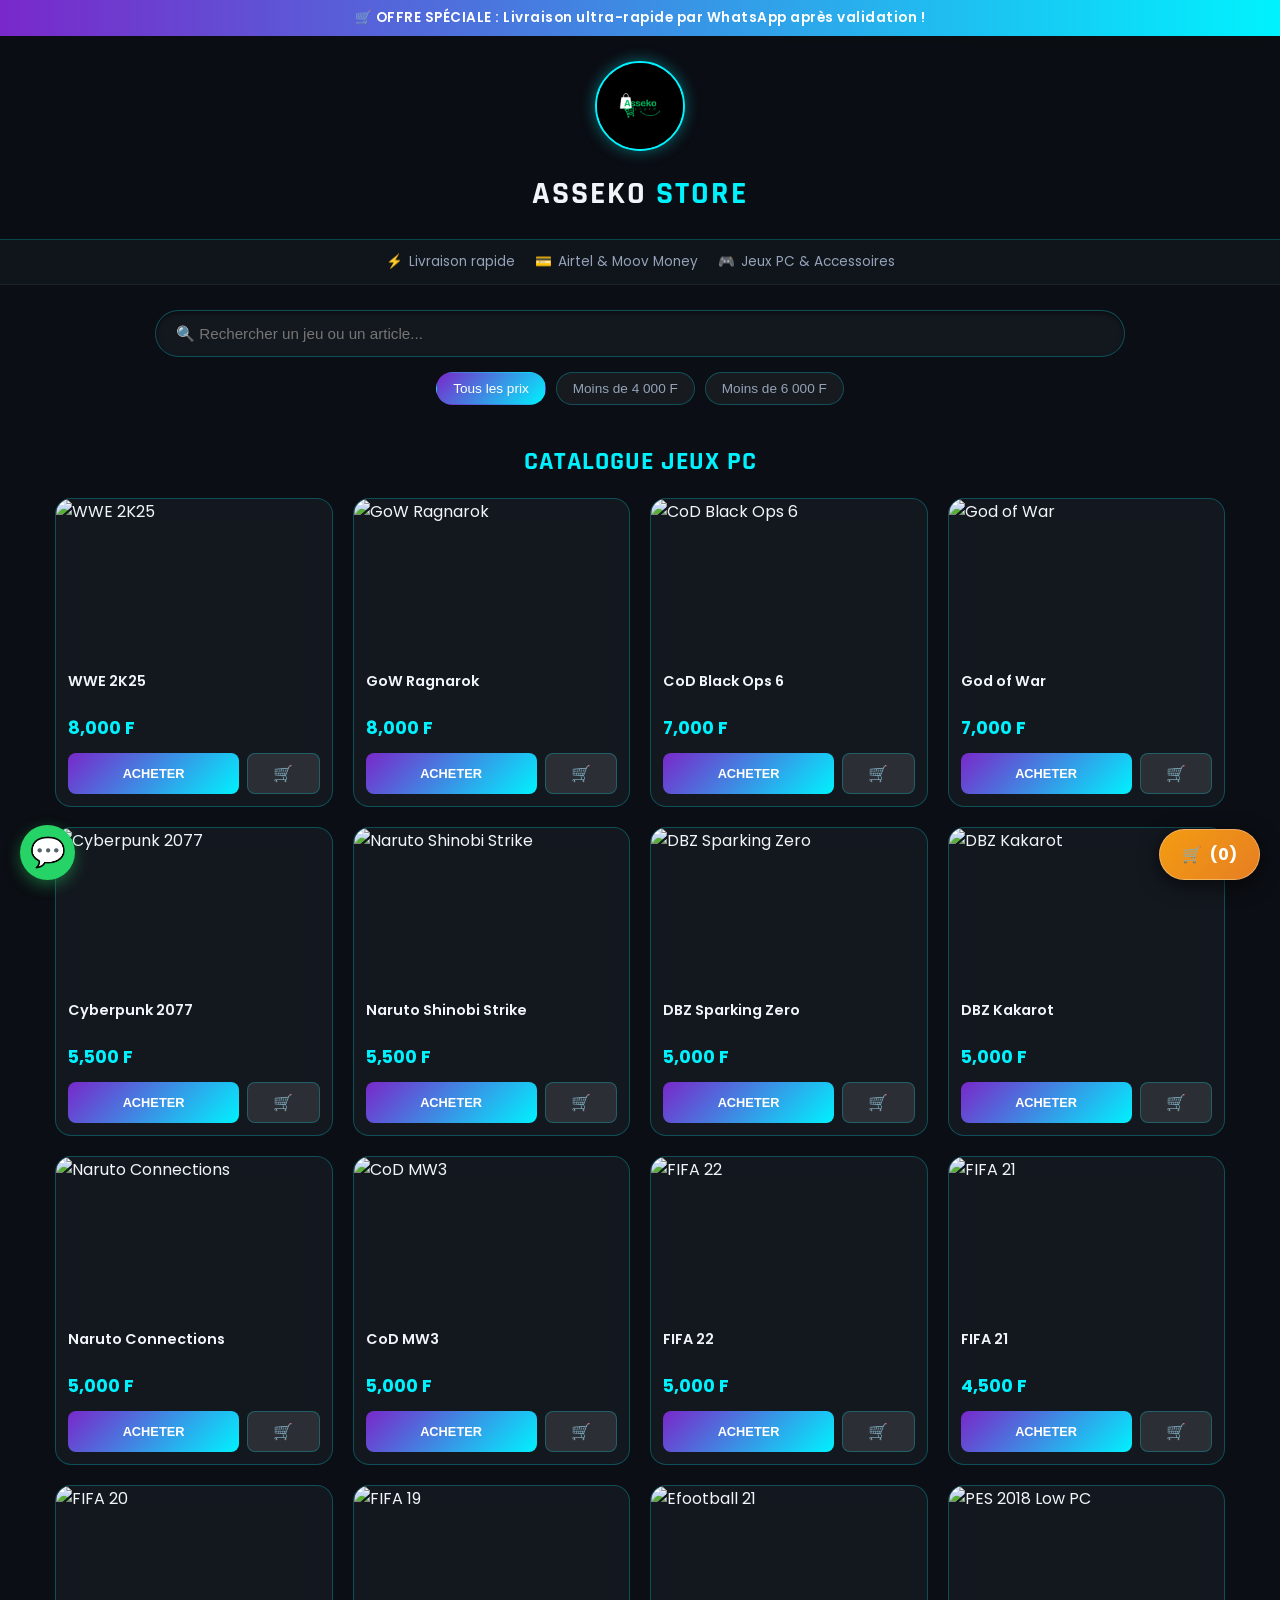
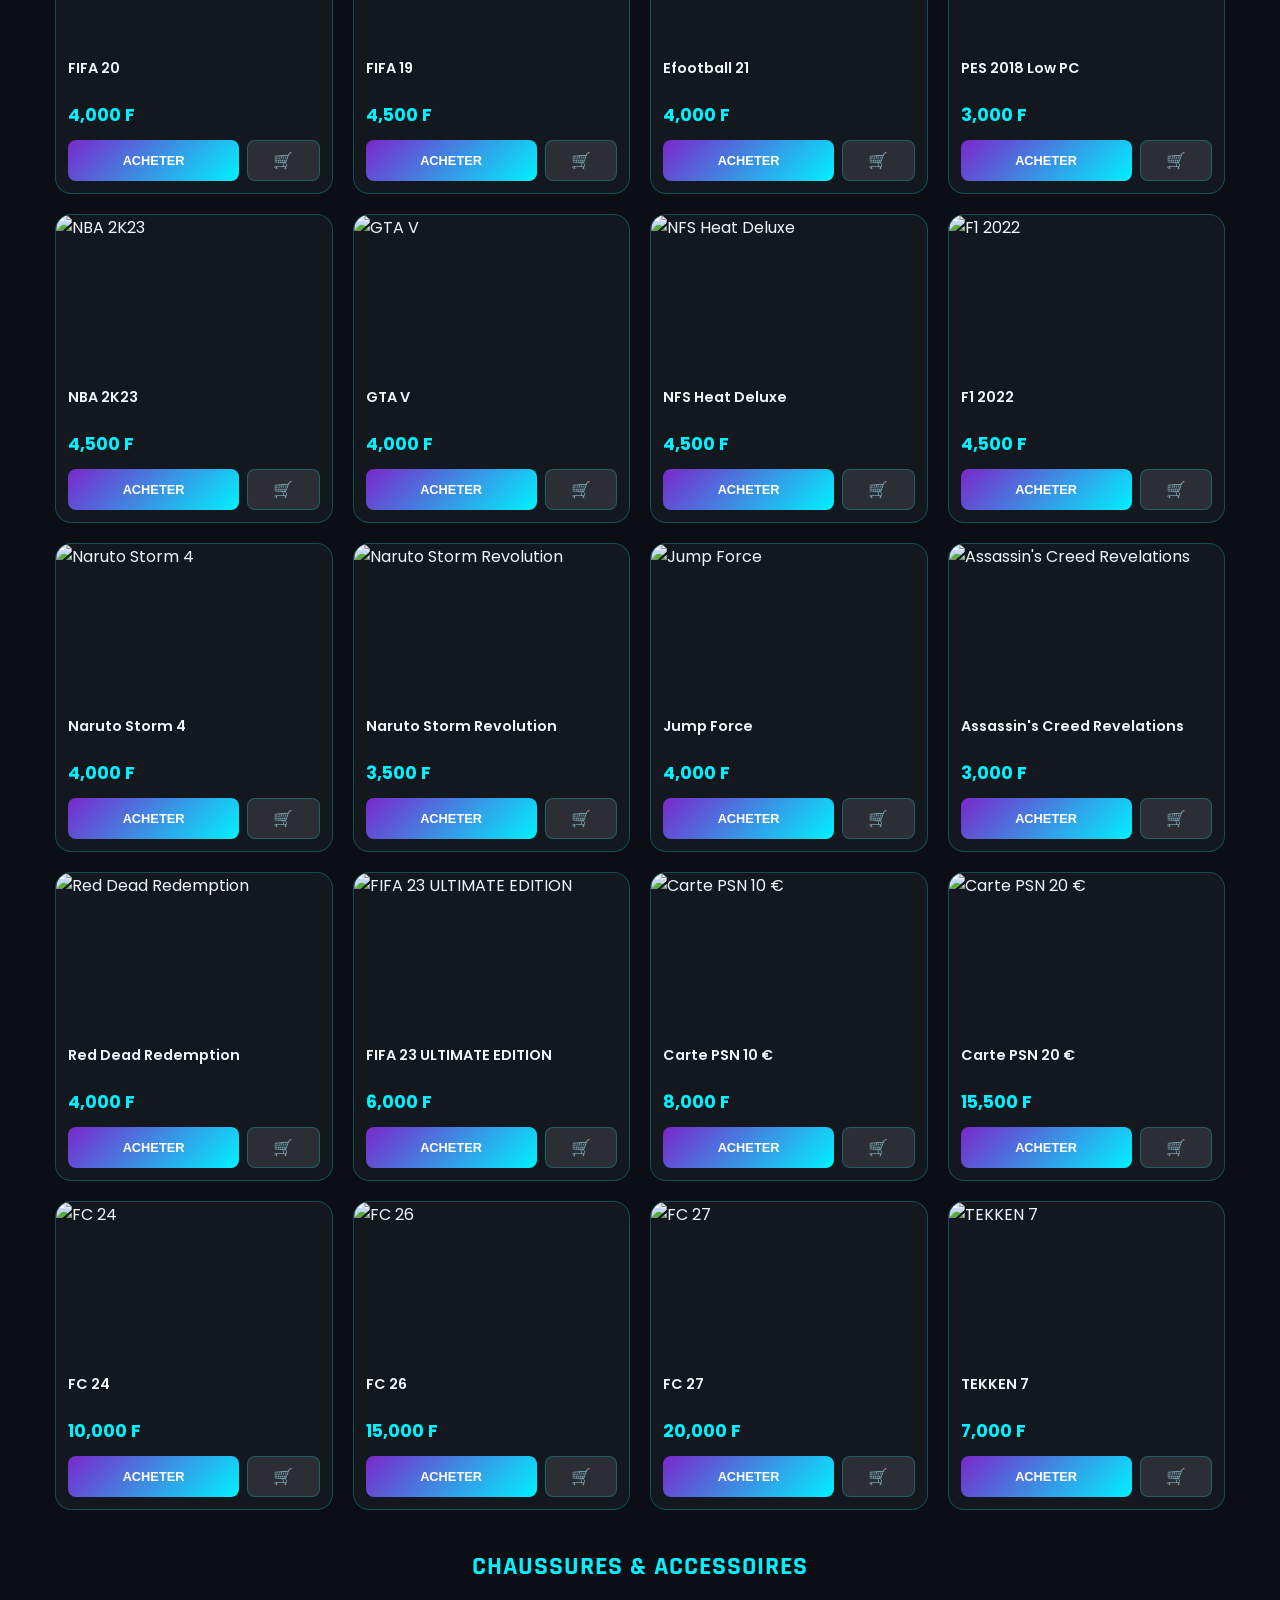
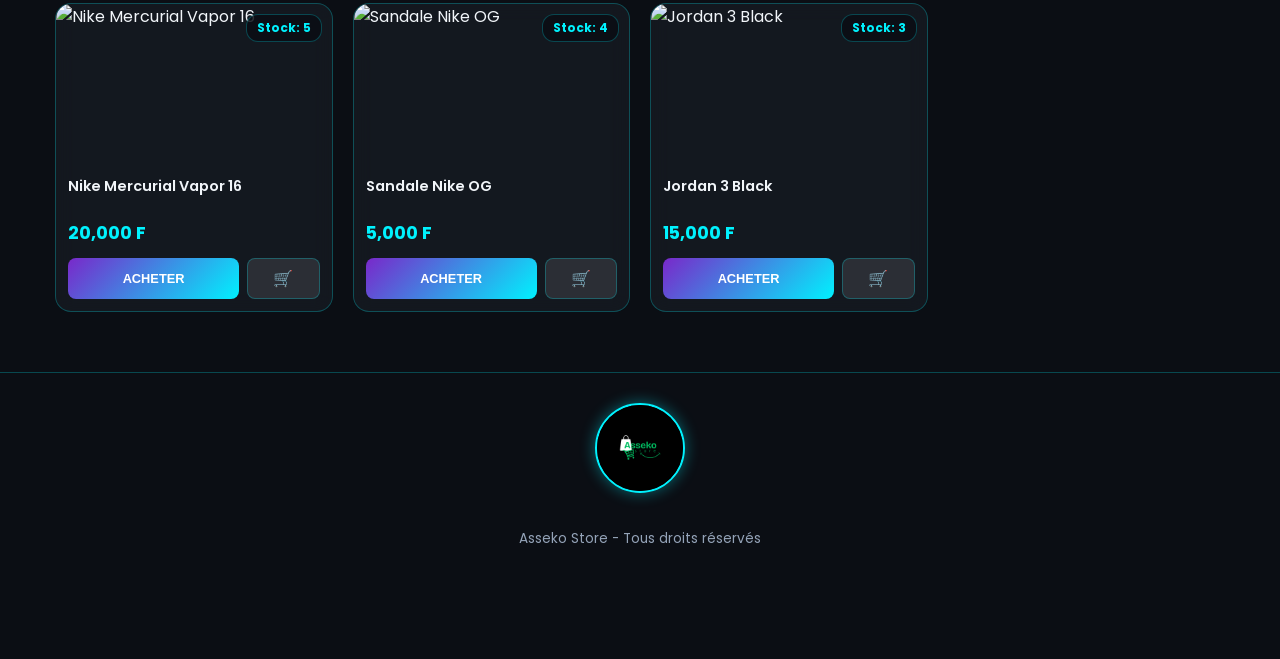
==== index.html @ a3141df9 "Update index.html" ====
<!DOCTYPE html>
<html lang="fr">
<head>
<meta name="google-site-verification" content="Lu3dbbhesPl-anoqmc88WQirDkq7ScNnzHJArlUKgqU" />
<meta charset="UTF-8">
<meta name="viewport" content="width=device-width, initial-scale=1.0">
<title>Asseko Store - Jeux PC & Accessoires</title>
<link href="https://fonts.googleapis.com/css2?family=Rajdhani:wght@500;600;700&family=Poppins:wght@300;400;600&display=swap" rel="stylesheet">
<style>
:root {
  --bg-dark: #0b0e14;
  --card-bg: rgba(22, 27, 34, 0.85);
  --accent-cyan: #00f2fe;
  --accent-purple: #7928ca;
  --primary: #00f2fe;
  --primary-hover: #00c6ff;
  --text-main: #f1f5f9;
  --text-muted: #94a3b8;
  --border-glow: rgba(0, 242, 254, 0.25);
  --green-whatsapp: #25d366;
}

* { box-sizing: border-box; margin: 0; padding: 0; }

body {
  background: var(--bg-dark);
  color: var(--text-main);
  font-family: 'Poppins', sans-serif;
  min-height: 100vh;
  padding-bottom: 80px;
}

.top-bar {
  background: linear-gradient(90deg, var(--accent-purple), var(--accent-cyan));
  color: white;
  text-align: center;
  padding: 8px 10px;
  font-size: 0.85rem;
  font-weight: 600;
  letter-spacing: 0.5px;
}

header {
  padding: 25px 20px 20px;
  background: rgba(11, 14, 20, 0.95);
  backdrop-filter: blur(10px);
  border-bottom: 1px solid var(--border-glow);
  text-align: center;
}

.logo-style {
  width: 90px;
  height: 90px;
  border-radius: 50%;
  border: 2px solid var(--accent-cyan);
  object-fit: cover;
  box-shadow: 0 0 15px rgba(0, 242, 254, 0.4);
  margin-bottom: 10px;
}

h1 {
  font-family: 'Rajdhani', sans-serif;
  margin: 5px 0;
  font-size: 2rem;
  letter-spacing: 2px;
  text-transform: uppercase;
}

.features-bar {
  display: flex;
  justify-content: center;
  gap: 20px;
  flex-wrap: wrap;
  padding: 12px 10px;
  background: rgba(22, 27, 34, 0.5);
  border-bottom: 1px solid rgba(255, 255, 255, 0.05);
  font-size: 0.85rem;
}
.feature-item { display: flex; align-items: center; gap: 6px; color: var(--text-muted); }

.cart-status {
  position: fixed;
  bottom: 20px;
  right: 20px;
  background: linear-gradient(135deg, #f39c12, #e67e22);
  padding: 12px 22px;
  border-radius: 50px;
  font-weight: bold;
  text-decoration: none;
  color: white;
  z-index: 999;
  box-shadow: 0 5px 20px rgba(0,0,0,0.6);
  border: 1px solid rgba(255, 255, 255, 0.3);
  display: flex;
  align-items: center;
  gap: 8px;
}

.whatsapp-btn {
  position: fixed;
  bottom: 20px;
  left: 20px;
  background: var(--green-whatsapp);
  color: white;
  width: 55px;
  height: 55px;
  border-radius: 50%;
  display: flex;
  align-items: center;
  justify-content: center;
  font-size: 1.8rem;
  text-decoration: none;
  z-index: 999;
  box-shadow: 0 5px 15px rgba(37, 211, 102, 0.4);
}

.controls-container {
  max-width: 1000px;
  margin: 25px auto 10px;
  padding: 0 15px;
  display: flex;
  flex-direction: column;
  gap: 15px;
}
.search-input {
  width: 100%;
  padding: 14px 20px;
  border-radius: 25px;
  border: 1px solid var(--border-glow);
  background: var(--card-bg);
  color: white;
  font-size: 0.95rem;
  box-sizing: border-box;
  outline: none;
  box-shadow: inset 0 2px 4px rgba(0,0,0,0.5);
}
.search-input:focus { border-color: var(--accent-cyan); box-shadow: 0 0 10px rgba(0, 242, 254, 0.3); }

.filter-tags { display: flex; gap: 10px; flex-wrap: wrap; justify-content: center; }
.filter-btn {
  background: rgba(255, 255, 255, 0.05);
  border: 1px solid var(--border-glow);
  color: var(--text-muted);
  padding: 8px 16px;
  border-radius: 20px;
  cursor: pointer;
  font-size: 0.85rem;
  transition: 0.2s;
}
.filter-btn.active, .filter-btn:hover {
  background: linear-gradient(135deg, var(--accent-purple), var(--accent-cyan));
  color: white;
  border-color: transparent;
}

.section-title {
  font-family: 'Rajdhani', sans-serif;
  text-align: center;
  margin: 40px 0 20px;
  color: var(--accent-cyan);
  text-transform: uppercase;
  font-size: 1.6rem;
  letter-spacing: 1px;
}

.grid-jeux {
  display: grid;
  grid-template-columns: repeat(2, 1fr);
  gap: 15px;
  padding: 0 15px;
  max-width: 1200px;
  margin: auto;
}
@media (min-width: 768px) {
  .grid-jeux { grid-template-columns: repeat(auto-fill, minmax(220px, 1fr)); gap: 20px; }
}

.jeu-card {
  background: var(--card-bg);
  backdrop-filter: blur(10px);
  border-radius: 16px;
  overflow: hidden;
  border: 1px solid var(--border-glow);
  transition: all 0.3s ease;
  display: flex;
  flex-direction: column;
  position: relative;
}
.jeu-card:hover {
  transform: translateY(-5px);
  border-color: var(--accent-cyan);
  box-shadow: 0 0 20px rgba(0, 242, 254, 0.25);
}
.jeu-card img { width: 100%; height: 160px; object-fit: cover; cursor: pointer; }

.stock-badge {
  position: absolute;
  top: 10px;
  right: 10px;
  background: rgba(11, 14, 20, 0.85);
  color: var(--accent-cyan);
  padding: 4px 10px;
  border-radius: 12px;
  font-size: 0.75rem;
  font-weight: bold;
  border: 1px solid var(--border-glow);
}
.stock-badge.out { color: #e74c3c; border-color: rgba(231, 76, 60, 0.4); }

.info { padding: 12px; flex-grow: 1; display: flex; flex-direction: column; justify-content: space-between; }
.jeu-nom { font-size: 0.9rem; font-weight: 600; margin-bottom: 6px; color: var(--text-main); min-height: 38px; cursor: pointer; }
.prix { color: var(--accent-cyan); font-weight: 700; font-size: 1.1rem; margin-bottom: 12px; }

.btn-group { display: flex; gap: 8px; }
.btn-buy {
  background: linear-gradient(135deg, var(--accent-purple), var(--accent-cyan));
  color: white;
  text-decoration: none;
  padding: 10px;
  border-radius: 8px;
  flex: 3;
  font-weight: 600;
  font-size: 0.8rem;
  text-transform: uppercase;
  text-align: center;
  border: none;
  cursor: pointer;
  transition: 0.2s;
}
.btn-buy:hover { opacity: 0.9; }
.btn-buy.disabled { background: #444; cursor: not-allowed; pointer-events: none; }
.btn-cart {
  background: rgba(255, 255, 255, 0.1);
  color: white;
  border: 1px solid var(--border-glow);
  padding: 10px;
  border-radius: 8px;
  cursor: pointer;
  flex: 1;
  font-size: 1rem;
}
.btn-cart:hover { background: rgba(255, 255, 255, 0.2); }

/* Modale */
.modal { display: none; position: fixed; top: 0; left: 0; width: 100%; height: 100%; background: rgba(0,0,0,0.85); backdrop-filter: blur(5px); z-index: 2000; align-items: center; justify-content: center; padding: 15px; box-sizing: border-box; }
.modal-content { background: #161b22; border-radius: 20px; max-width: 500px; width: 100%; padding: 25px; border: 1px solid var(--accent-cyan); position: relative; max-height: 90vh; overflow-y: auto; box-shadow: 0 0 30px rgba(0, 242, 254, 0.2); }
.close-modal { position: absolute; top: 15px; right: 20px; font-size: 1.8rem; color: var(--text-muted); cursor: pointer; }
.modal-title { font-family: 'Rajdhani', sans-serif; color: var(--accent-cyan); margin-top: 0; font-size: 1.6rem; text-transform: uppercase; }
.modal-details { font-size: 0.9rem; line-height: 1.6; color: var(--text-main); margin: 15px 0; }

.modal-details select {
  width: 100%;
  padding: 12px;
  border-radius: 10px;
  background: #0b0e14;
  color: white;
  border: 1px solid var(--border-glow);
  margin-top: 8px;
  font-size: 0.95rem;
  outline: none;
}

.color-options { display: flex; gap: 12px; margin-top: 10px; flex-wrap: wrap; }
.color-bubble {
  width: 34px;
  height: 34px;
  border-radius: 50%;
  cursor: pointer;
  border: 2px solid transparent;
  transition: transform 0.2s, border-color 0.2s;
}
.color-bubble:hover { transform: scale(1.1); }
.color-bubble.selected {
  border-color: var(--accent-cyan);
  transform: scale(1.15);
  box-shadow: 0 0 12px var(--accent-cyan);
}

footer { margin-top: 60px; padding: 30px; border-top: 1px solid var(--border-glow); color: var(--text-muted); font-size: 0.85rem; text-align: center; }
</style>
</head>
<body>

<div class="top-bar">🛒 OFFRE SPÉCIALE : Livraison ultra-rapide par WhatsApp après validation !</div>

<header>
<img src="logo2.png" class="logo-style" alt="Logo">
<h1>ASSEKO <span style="color: var(--accent-cyan);">STORE</span></h1>
</header>

<div class="features-bar">
<div class="feature-item">⚡ <span>Livraison rapide</span></div>
<div class="feature-item">💳 <span>Airtel & Moov Money</span></div>
<div class="feature-item">🎮 <span>Jeux PC & Accessoires</span></div>
</div>

<a href="panier.html" class="cart-status" id="cart-counter">🛒 <span>(0)</span></a>
<a href="https://wa.me/24162143184" class="whatsapp-btn" target="_blank" title="Besoin d'aide ?">💬</a>

<div class="controls-container">
<input type="text" id="searchBar" class="search-input" placeholder="🔍 Rechercher un jeu ou un article..." onkeyup="filtrerCatalogue()">
<div class="filter-tags">
<button class="filter-btn active" onclick="filtrerPrix('all', this)">Tous les prix</button>
<button class="filter-btn" onclick="filtrerPrix(4000, this)">Moins de 4 000 F</button>
<button class="filter-btn" onclick="filtrerPrix(6000, this)">Moins de 6 000 F</button>
</div>
</div>

<h2 class="section-title">Catalogue Jeux PC</h2>
<div class="grid-jeux" id="catalogue"></div>

<h2 class="section-title">Chaussures & Accessoires</h2>
<div class="grid-jeux" id="catalogue-chaussures"></div>

<!-- Pop-up Fiche Produit -->
<div class="modal" id="productModal">
<div class="modal-content">
<span class="close-modal" onclick="fermerModal()">&times;</span>
<h3 class="modal-title" id="modalNom">Nom du produit</h3>
<img id="modalImg" src="" style="width:100%; height:220px; object-fit:cover; border-radius:12px; margin-bottom:15px; border: 1px solid var(--border-glow);">
<div class="modal-details" id="modalDetails"></div>
<div style="display:flex; gap:10px;">
<button id="modalBuyBtn" class="btn-buy" style="padding: 14px; width:100%;">Acheter maintenant</button>
</div>
</div>
</div>

<footer>
<img src="logo2.png" class="logo-style" alt="Logo Footer"><br><br>
Asseko Store - Tous droits réservés
</footer>

<script>
const listeJeux = [
{n: "WWE 2K25", p: 8000, img: "https://i.pinimg.com/1200x/c7/ac/6d/c7ac6d5ef0a6ec03e70bdcf4de6e66be.jpg", req: "8 Go RAM, GTX 1060 min.", tail: "60 Go"},
{n: "GoW Ragnarok", p: 8000, img: "https://i.pinimg.com/736x/8f/cc/bc/8fccbc000427939ea63559a8f1b4cc03.jpg", req: "16 Go RAM, RTX 2060 min.", tail: "110 Go"},
{n: "CoD Black Ops 6", p: 7000, img: "https://i.pinimg.com/736x/4b/17/2a/4b172acbb1a31cf30cfd712e4bb94928.jpg", req: "12 Go RAM, GTX 1060", tail: "100 Go"},
{n: "God of War", p: 7000, img: "https://i.pinimg.com/1200x/a1/84/9b/a1849baa4d6ccda5098080ad5097e359.jpg", req: "8 Go RAM, GTX 960", tail: "70 Go"},
{n: "Cyberpunk 2077", p: 5500, img: "https://i.pinimg.com/1200x/76/a4/9a/76a49a5f00a20d5ea0df8dafbbb514bc.jpg", req: "12 Go RAM, GTX 1060", tail: "70 Go"},
{n: "Naruto Shinobi Strike", p: 5500, img: "https://i.pinimg.com/736x/ad/05/b2/ad05b260717d91bc4892c5d89eca5c80.jpg", req: "6 Go RAM, GTX 660", tail: "40 Go"},
{n: "DBZ Sparking Zero", p: 5000, img: "https://i.pinimg.com/736x/e2/aa/6a/e2aa6ae9d6afe729a1d621000fb15405.jpg", req: "8 Go RAM, GTX 970", tail: "30 Go"},
{n: "DBZ Kakarot", p: 5000, img: "https://i.pinimg.com/736x/03/77/39/0377395b7989c414483e580896048cf1.jpg", req: "6 Go RAM, GTX 750 Ti", tail: "40 Go"},
{n: "Naruto Connections", p: 5000, img: "https://i.pinimg.com/1200x/b4/bf/d2/b4bfd24ee83c4df44bad28dc17631001.jpg", req: "8 Go RAM, GTX 960", tail: "30 Go"},
{n: "CoD MW3", p: 5000, img: "https://i.pinimg.com/736x/de/e7/a2/dee7a2209580884a5b63615206169c9b.jpg", req: "8 Go RAM, GTX 970", tail: "80 Go"},
{n: "FIFA 22", p: 5000, img: "https://i.pinimg.com/736x/df/7a/71/df7a71474e3b8fb87ce816bb79b23476.jpg", req: "8 Go RAM, GTX 1050", tail: "50 Go"},
{n: "FIFA 21", p: 4500, img: "https://i.pinimg.com/736x/24/73/05/247305ab8d34bc58cece9964c5d48b42.jpg", req: "8 Go RAM, GTX 660", tail: "50 Go"},
{n: "FIFA 20", p: 4000, img: "https://i.pinimg.com/736x/cc/d4/3c/ccd43c3af807fd2650e6782764f13e78.jpg", req: "8 Go RAM", tail: "45 Go"},
{n: "FIFA 19", p: 4500, img: "https://i.pinimg.com/1200x/66/e7/aa/66e7aafacf455a01e759248639437268.jpg", req: "8 Go RAM, icore5", tail: "35 Go"},
{n: "Efootball 21", p: 4000, img: "https://i.pinimg.com/736x/01/39/9e/01399ef1fba685b0fee527e7478eb3d1.jpg", req: "8 Go RAM, GTX 670", tail: "40 Go"},
{n: "PES 2018 Low PC", p: 3000, img: "https://i.pinimg.com/736x/86/f9/f5/86f9f5b37e94acfd341eab4ae9f507ab.jpg", req: "4 Go RAM, Intel HD Graphics", tail: "25 Go"},
{n: "NBA 2K23", p: 4500, img: "https://i.pinimg.com/736x/20/e7/20/20e7206b03a82fcb026375627008d4bb.jpg", req: "8 Go RAM, GTX 770", tail: "110 Go"},
{n: "GTA V", p: 4000, img: "https://i.pinimg.com/736x/fe/30/39/fe3039c9dde62dfd179915be1ea5905d.jpg", req: "8 Go RAM, GTX 660", tail: "90 Go"},
{n: "NFS Heat Deluxe", p: 4500, img: "https://i.pinimg.com/736x/2e/c9/fa/2ec9fad416ac4fe639f50184aba77aee.jpg", req: "8 Go RAM, GTX 1060", tail: "50 Go"},
{n: "F1 2022", p: 4500, img: "https://i.pinimg.com/1200x/20/ad/a9/20ada9cd59ea21f2f8658df69ef9c218.jpg", req: "8 Go RAM, GTX 1050 Ti", tail: "80 Go"},
{n: "Naruto Storm 4", p: 4000, img: "https://i.pinimg.com/1200x/68/a4/a5/68a4a556802033962ab4e8327b848561.jpg", req: "4 Go RAM, GTX 750", tail: "40 Go"},
{n: "Naruto Storm Revolution", p: 3500, img: "https://i.pinimg.com/736x/c9/26/38/c926388ae9d01a6e3bc70d439a1eb0f6.jpg", req: "4 Go RAM", tail: "8 Go"},
{n: "Jump Force", p: 4000, img: "https://i.pinimg.com/736x/25/30/66/25306638ebe76311cfbf6bde6caae84f.jpg", req: "8 Go RAM, GTX 1060", tail: "20 Go"},
{n: "Assassin's Creed Revelations", p: 3000, img: "https://i.pinimg.com/736x/e0/80/7a/e0807a9df4e4d5a9542c3a133e6b5821.jpg", req: "2 Go RAM", tail: "12 Go"},
{n: "Red Dead Redemption", p: 4000, img: "https://i.pinimg.com/1200x/7f/6d/48/7f6d48a99cc9352ec7f41f0a970777ee.jpg", req: "8 Go RAM, GTX 1060 min.", tail: "22 Go"},
{n: "FIFA 23 ULTIMATE EDITION", p: 6000, img: "https://i.pinimg.com/736x/4b/b5/8d/4bb58d6e6cd6f66e037924483d815bd1.jpg", req: "8 Go RAM, GTX 1060 min.", tail: "100 Go"},  
{n: "Carte PSN 10 €", p: 8000, img: "https://i.pinimg.com/1200x/ac/20/cc/ac20cc35fef9f39dcf5d6a195add5f3e.jpg",  req: "Playstation 4 et Playstation 5"},
{n: "Carte PSN 20 €", p: 15500, img: "https://i.pinimg.com/736x/eb/11/8c/eb118cee2e9bf799520008ed11d6dbd3.jpg",  req: "Playstation 4 et Playstation 5"}, 
{n: "FC 24 ", p: 10000, img: "https://i.pinimg.com/736x/64/02/71/640271a720839b2b097ae9a809b793d1.jpg",  req: "Intel Core i5-6600K @ 3,50 GHz(RAM) : 8 Go"},
{n: "FC 26 ", p: 15000, img: "https://i.pinimg.com/1200x/32/06/dd/3206dd46cb3cb8b2b8377119d199ed08.jpg",  req: "Intel Core i5-6600K @ 3,50 GHz(RAM) : 8 Go"},
{n: "FC 27 ", p: 20000, img: "https://i.pinimg.com/736x/49/63/89/4963894e96e3b6d2fadfef9bec281060.jpg",  req: "Intel Core i5-6600K @ 3,50 GHz(RAM) : 8 Go"},
{n: "TEKKEN 7", p: 7000, img: "https://i.pinimg.com/736x/ae/9b/3a/ae9b3ad20fc06f1dfd447e658102a71d.jpg", req: "8 Go RAM, icore5 8th min.", tail: "110 Go"}
];

const listeAccessoires = [
{
n: "Nike Mercurial Vapor 16",
p: 20000,
img: "https://i.pinimg.com/1200x/d6/bd/63/d6bd637c9795be8d2b0ad64fa1784295.jpg",
stock: 5,
pointures: [39, 40, 41, 42, 43, 44, 45],
couleurs: [
{nom: "Noir", code: "#000000"},
{nom: "Rose", code: "#e91e63"},
{nom: "Blanc", code: "#ffffff"}
]
},
{
n: "Sandale Nike OG",
p: 5000,
img: "https://i.pinimg.com/736x/a0/be/93/a0be9364bf653f5a2faf6be831150c7d.jpg",
stock: 4,
pointures: [40, 41, 42, 43, 44],
couleurs: [
{nom: "Blanc", code: "#ffffff"},
{nom: "Noir", code: "#000000"}
]
},
{
n: "Jordan 3 Black",
p: 15000,
img: "https://i.pinimg.com/736x/ed/36/75/ed36753fa4238548f79fcf8e13ebfc65.jpg",
stock: 3,
pointures: [39, 40, 41, 42, 43],
couleurs: [
{nom: "Noir / Gris", code: "#222222"},
{nom: "Rouge", code: "#d32f2f"}
]
}
];

let prixMaxFiltre = 'all';
let couleurSelectionnee = "";

function generer(liste, id, estChaussure = false) {
const container = document.getElementById(id);
if (!container) return;

container.innerHTML = liste.map(j => {
const enStock = !estChaussure || (j.stock > 0);
const badgeStock = estChaussure ?
`<div class="stock-badge ${enStock ? '' : 'out'}">${enStock ? 'Stock: ' + j.stock : 'Épuisé'}</div>` : '';

const nomSecurise = j.n.replace(/'/g, "\\'");

return `
<div class="jeu-card" data-nom="${j.n.toLowerCase()}" data-prix="${j.p}">
${badgeStock}
<img src="${j.img}" alt="${j.n}" onclick="ouvrirModal('${nomSecurise}', ${estChaussure})">
<div class="info">
<div class="jeu-nom" onclick="ouvrirModal('${nomSecurise}', ${estChaussure})">${j.n}</div>
<div class="prix">${j.p.toLocaleString()} F</div>
<div class="btn-group">
${enStock ?
`<button onclick="ouvrirModal('${nomSecurise}',${estChaussure})" class="btn-buy">Acheter</button>` :
`<button class="btn-buy disabled">Épuisé</button>`
}
<button onclick="add('${nomSecurise}', ${j.p})" class="btn-cart" ${!enStock ? 'disabled style="opacity:0.5"' : ''}>🛒</button>
</div>
</div>
</div>
`}).join('');
}

function filtrerCatalogue() {
const recherche = document.getElementById('searchBar').value.toLowerCase();
const cards = document.querySelectorAll('.jeu-card');

cards.forEach(card => {
const nom = card.getAttribute('data-nom');
const prix = parseInt(card.getAttribute('data-prix'));

const correspondanceNom = nom.includes(recherche);
const correspondancePrix = (prixMaxFiltre === 'all') || (prix <= prixMaxFiltre);

card.style.display = (correspondanceNom && correspondancePrix) ? 'flex' : 'none';
});
}

function filtrerPrix(max, element) {
prixMaxFiltre = max;
document.querySelectorAll('.filter-btn').forEach(btn => btn.classList.remove('active'));
element.classList.add('active');
filtrerCatalogue();
}

function ouvrirModal(nom, estChaussure) {
const produit = [...listeJeux, ...listeAccessoires].find(item => item.n === nom);
if (!produit) return;

document.getElementById('modalNom').innerText = produit.n;
document.getElementById('modalImg').src = produit.img;

let contenu = `<ul style="list-style:none;"><li><b>Prix :</b> <span style="color:var(--accent-cyan); font-weight:bold;">${produit.p.toLocaleString()} FCFA</span></li>`;

if (estChaussure) {
contenu += `<li><b>Stock restant :</b> ${produit.stock > 0 ? produit.stock + ' unité(s)' : '<span style="color:#e74c3c">Rupture de stock</span>'}</li>`;

if (produit.pointures && produit.pointures.length > 0) {
contenu += `<br><label><b>Choisir la pointure :</b></label>
<select id="pointureSelect">
${produit.pointures.map(pt => `<option value="${pt}">${pt}</option>`).join('')}
</select>`;
}

if (produit.couleurs && produit.couleurs.length > 0) {
couleurSelectionnee = produit.couleurs[0].nom;
contenu += `<br><label><b>Couleur : <span id="labelCouleur" style="color:var(--accent-cyan);">${couleurSelectionnee}</span></b></label>
<div class="color-options">
${produit.couleurs.map((c, index) => `
<div class="color-bubble ${index === 0 ? 'selected' : ''}"
style="background-color: ${c.code};"
title="${c.nom}"
onclick="choisirCouleur('${c.nom.replace(/'/g, "\\'")}', this)">
</div>
`).join('')}
</div>`;
}

} else {
contenu += `<li><b>Configuration :</b> ${produit.req || 'N/A'}</li>
<li><b>Taille :</b> ${produit.tail || 'N/A'}</li>`;
}

contenu += `</ul>`;
document.getElementById('modalDetails').innerHTML = contenu;

const buyBtn = document.getElementById('modalBuyBtn');
const nomSecurise = produit.n.replace(/'/g, "\\'");
if (estChaussure && produit.stock <= 0) {
buyBtn.classList.add('disabled');
buyBtn.innerText = "Produit épuisé";
buyBtn.onclick = null;
} else {
buyBtn.classList.remove('disabled');
buyBtn.innerText = "Acheter maintenant";
buyBtn.onclick = () => acheterDirect(nomSecurise, produit.p, estChaussure);
}

document.getElementById('productModal').style.display = 'flex';
}

function choisirCouleur(nomCouleur, el) {
couleurSelectionnee = nomCouleur;
document.getElementById('labelCouleur').innerText = nomCouleur;

document.querySelectorAll('.color-bubble').forEach(b => b.classList.remove('selected'));
el.classList.add('selected');
}

function acheterDirect(nomProduit, prixProduit, estChaussure) {
let url = `paiement.html?jeu=${encodeURIComponent(nomProduit)}&prix=${prixProduit}`;

if (estChaussure) {
const selectPointure = document.getElementById('pointureSelect');
const pointure = selectPointure ? selectPointure.value : "";

if (pointure) url += `&pointure=${encodeURIComponent(pointure)}`;
if (couleurSelectionnee) url += `&couleur=${encodeURIComponent(couleurSelectionnee)}`;
}

window.location.href = url;
}

function fermerModal() {
document.getElementById('productModal').style.display = 'none';
}

function add(n, p) {
let panier = JSON.parse(localStorage.getItem('asseko_panier')) || [];
panier.push({nom: n, prix: p});
localStorage.setItem('asseko_panier', JSON.stringify(panier));
maj();
alert("Ajouté au panier !");
}

function maj() {
let p = JSON.parse(localStorage.getItem('asseko_panier')) || [];
let el = document.querySelector('#cart-counter span');
if (el) el.innerText = "(" + p.length + ")";
}

window.onload = () => {
generer(listeJeux, 'catalogue', false);
generer(listeAccessoires, 'catalogue-chaussures', true);
maj();
};
</script>
</body>
</html>
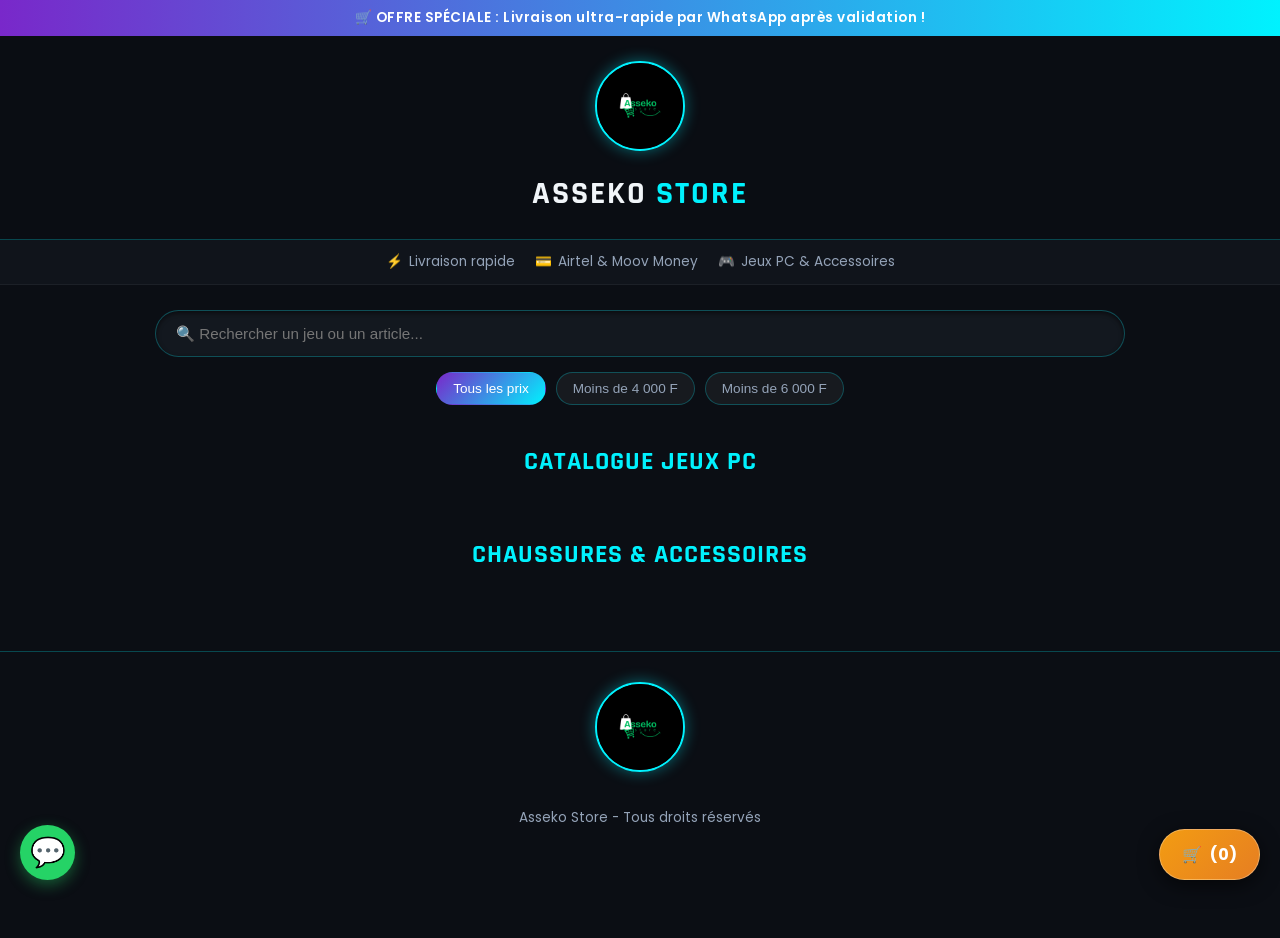
==== commit ad266bf5: "Update index.html" ====
--- a/index.html
+++ b/index.html
@@ -360,10 +360,11 @@
 {n: "FIFA 23 ULTIMATE EDITION", p: 6000, img: "https://i.pinimg.com/736x/4b/b5/8d/4bb58d6e6cd6f66e037924483d815bd1.jpg", req: "8 Go RAM, GTX 1060 min.", tail: "100 Go"},  
 {n: "Carte PSN 10 €", p: 8000, img: "https://i.pinimg.com/1200x/ac/20/cc/ac20cc35fef9f39dcf5d6a195add5f3e.jpg",  req: "Playstation 4 et Playstation 5"},
 {n: "Carte PSN 20 €", p: 15500, img: "https://i.pinimg.com/736x/eb/11/8c/eb118cee2e9bf799520008ed11d6dbd3.jpg",  req: "Playstation 4 et Playstation 5"}, 
-{n: "FC 24 ", p: 10000, img: "https://i.pinimg.com/736x/64/02/71/640271a720839b2b097ae9a809b793d1.jpg",  req: "Intel Core i5-6600K @ 3,50 GHz(RAM) : 8 Go"},
-{n: "FC 26 ", p: 15000, img: "https://i.pinimg.com/1200x/32/06/dd/3206dd46cb3cb8b2b8377119d199ed08.jpg",  req: "Intel Core i5-6600K @ 3,50 GHz(RAM) : 8 Go"},
-{n: "FC 27 ", p: 20000, img: "https://i.pinimg.com/736x/49/63/89/4963894e96e3b6d2fadfef9bec281060.jpg",  req: "Intel Core i5-6600K @ 3,50 GHz(RAM) : 8 Go"},
-{n: "TEKKEN 7", p: 7000, img: "https://i.pinimg.com/736x/ae/9b/3a/ae9b3ad20fc06f1dfd447e658102a71d.jpg", req: "8 Go RAM, icore5 8th min.", tail: "110 Go"}
+{n: "FC 24 ", p: 10000, img: "https://i.pinimg.com/736x/64/02/71/640271a720839b2b097ae9a809b793d1.jpg",  req: "Intel Core i5-6600K @ 3,50 GHz(RAM) : 8 Go", taille: "100 Go"},
+{n: "FC 26 ", p: 15000, img: "https://i.pinimg.com/1200x/32/06/dd/3206dd46cb3cb8b2b8377119d199ed08.jpg",  req: "Intel Core i5-6600K @ 3,50 GHz(RAM) : 8 Go", taille: "120 Go"},
+{n: "FC 27 ", p: 20000, img: "https://i.pinimg.com/736x/49/63/89/4963894e96e3b6d2fadfef9bec281060.jpg",  req: "Intel Core i5-6600K @ 3,50 GHz(RAM) : 8 Go", taille: "125 Go"},
+{n: "UNCHARTED: Legacy of Thieves Collection", p: 7000, img: "https://i.pinimg.com/1200x/e6/26/06/e626068f415a52c7d8ab8fcaa32e5d80.jpg",  req: "Intel Core i5-6600K @ 3,50 GHz(RAM) : 8 Go", taille: "126 Go"},
+{n: "TEKKEN 7", p: 7000, img: "https://i.pinimg.com/736x/ae/9b/3a/ae9b3ad20fc06f1dfd447e658102a71d.jpg", req: "8 Go RAM, icore5 8th min.", taille: "110 Go"}
 ];
 
 const listeAccessoires = [
@@ -391,14 +392,39 @@
 ]
 },
 {
-n: "Jordan 3 Black",
-p: 15000,
-img: "https://i.pinimg.com/736x/ed/36/75/ed36753fa4238548f79fcf8e13ebfc65.jpg",
+n: "Manette xbox 360 filaire",
+p: 12000,
+img: "https://i.pinimg.com/736x/f6/12/f9/f612f9eb5faa063f49c833918dce10c2.jpg",
+stock: 4,
+couleurs: [
+{nom: "Noir", code: "#000000"}
+]
+},
+{
+n: "Manette usb filaire",
+p: 7000,
+img: "https://i.pinimg.com/1200x/e3/45/41/e34541d305837341e5badd1b8b7e8dab.jpg",
+stock: 4,
+couleurs: [
+{nom: "Noir", code: "#000000"}
+]
+},
+{
+n: "Clé PS2 et PSP 4go",
+p: 7000,
+img: "https://i.pinimg.com/736x/34/af/8d/34af8dcfdc56f59f279a2ef7b27e166c.jpg",
+stock: 4,
+couleurs: [
+{nom: "Noir", code: "#000000"}
+]
+},
+{
+
+n: "Disque Dur gaming 256 go ",
+p: 37000,
+img: "https://i.pinimg.com/736x/2c/ec/da/2cecda618732ee10f59bbf8a04cf52bd.jpg",
 stock: 3,
-pointures: [39, 40, 41, 42, 43],
-couleurs: [
-{nom: "Noir / Gris", code: "#222222"},
-{nom: "Rouge", code: "#d32f2f"}
+
 ]
 }
 ];
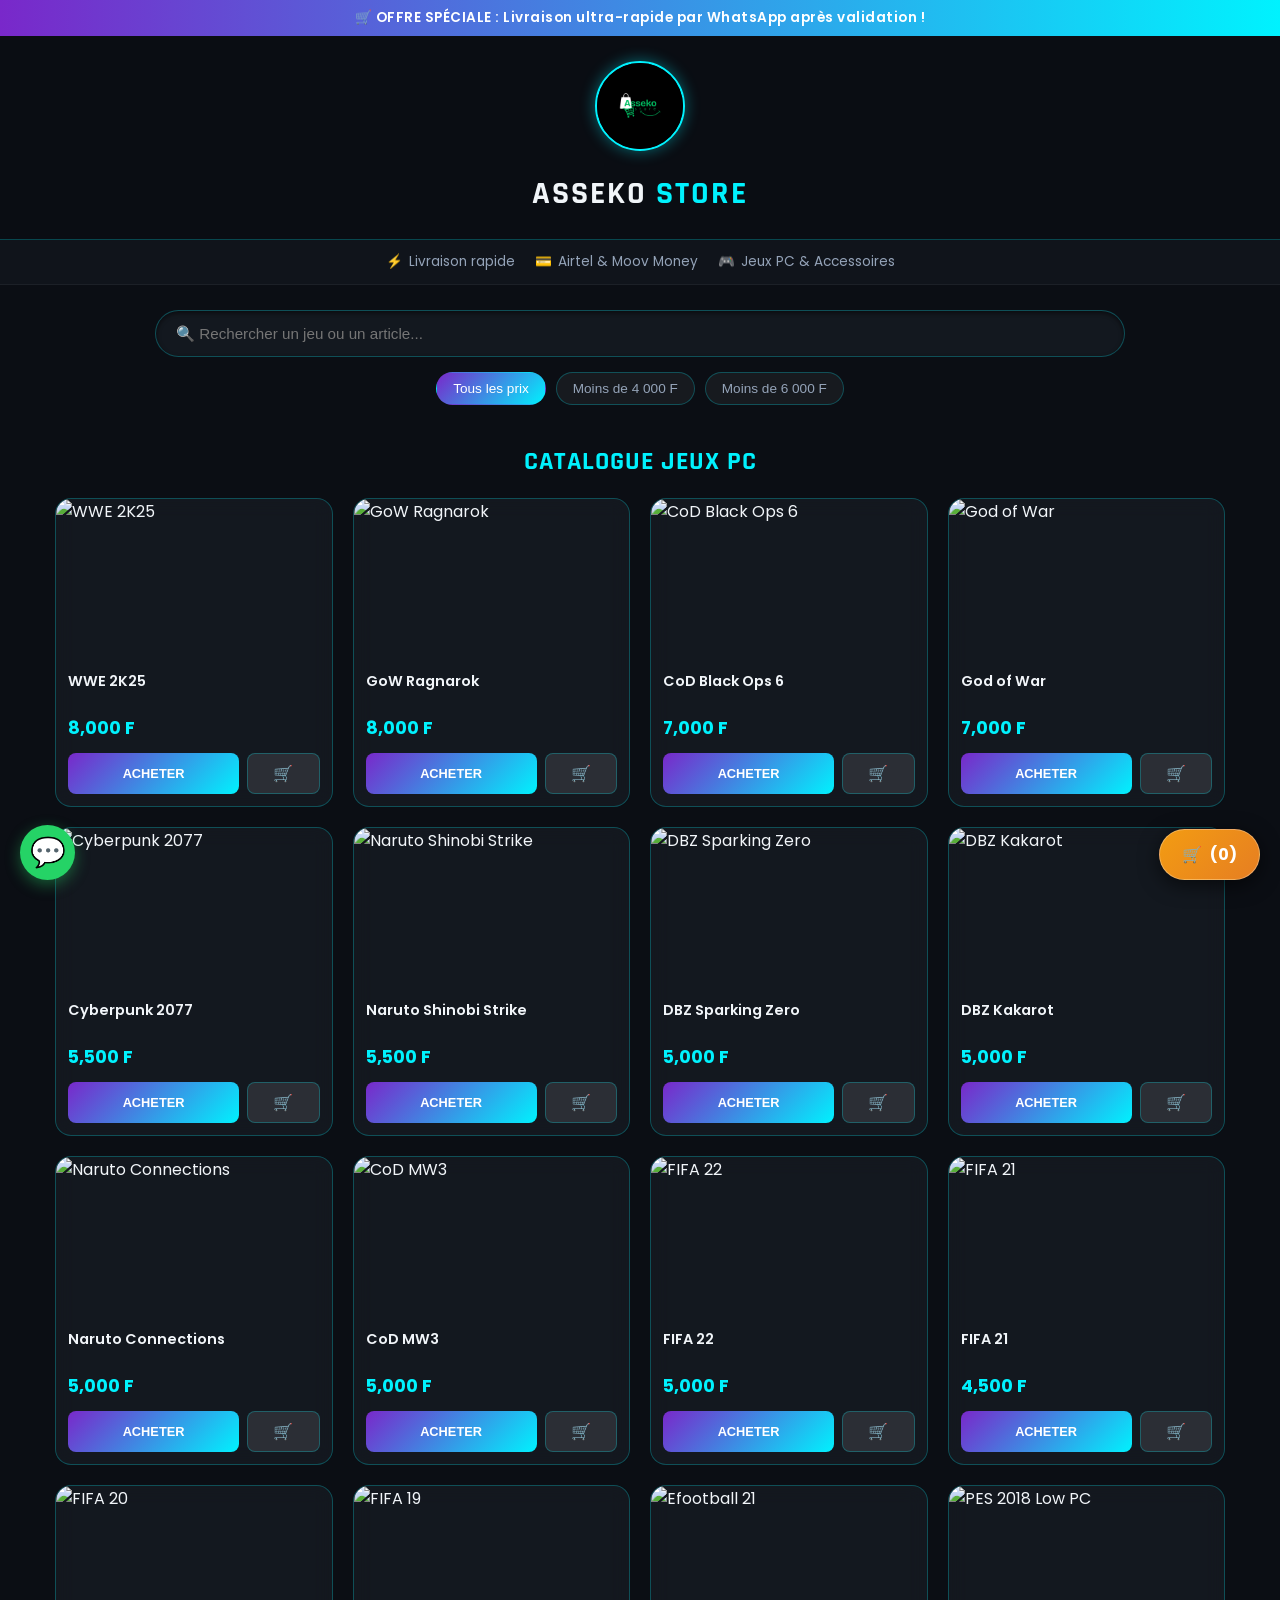
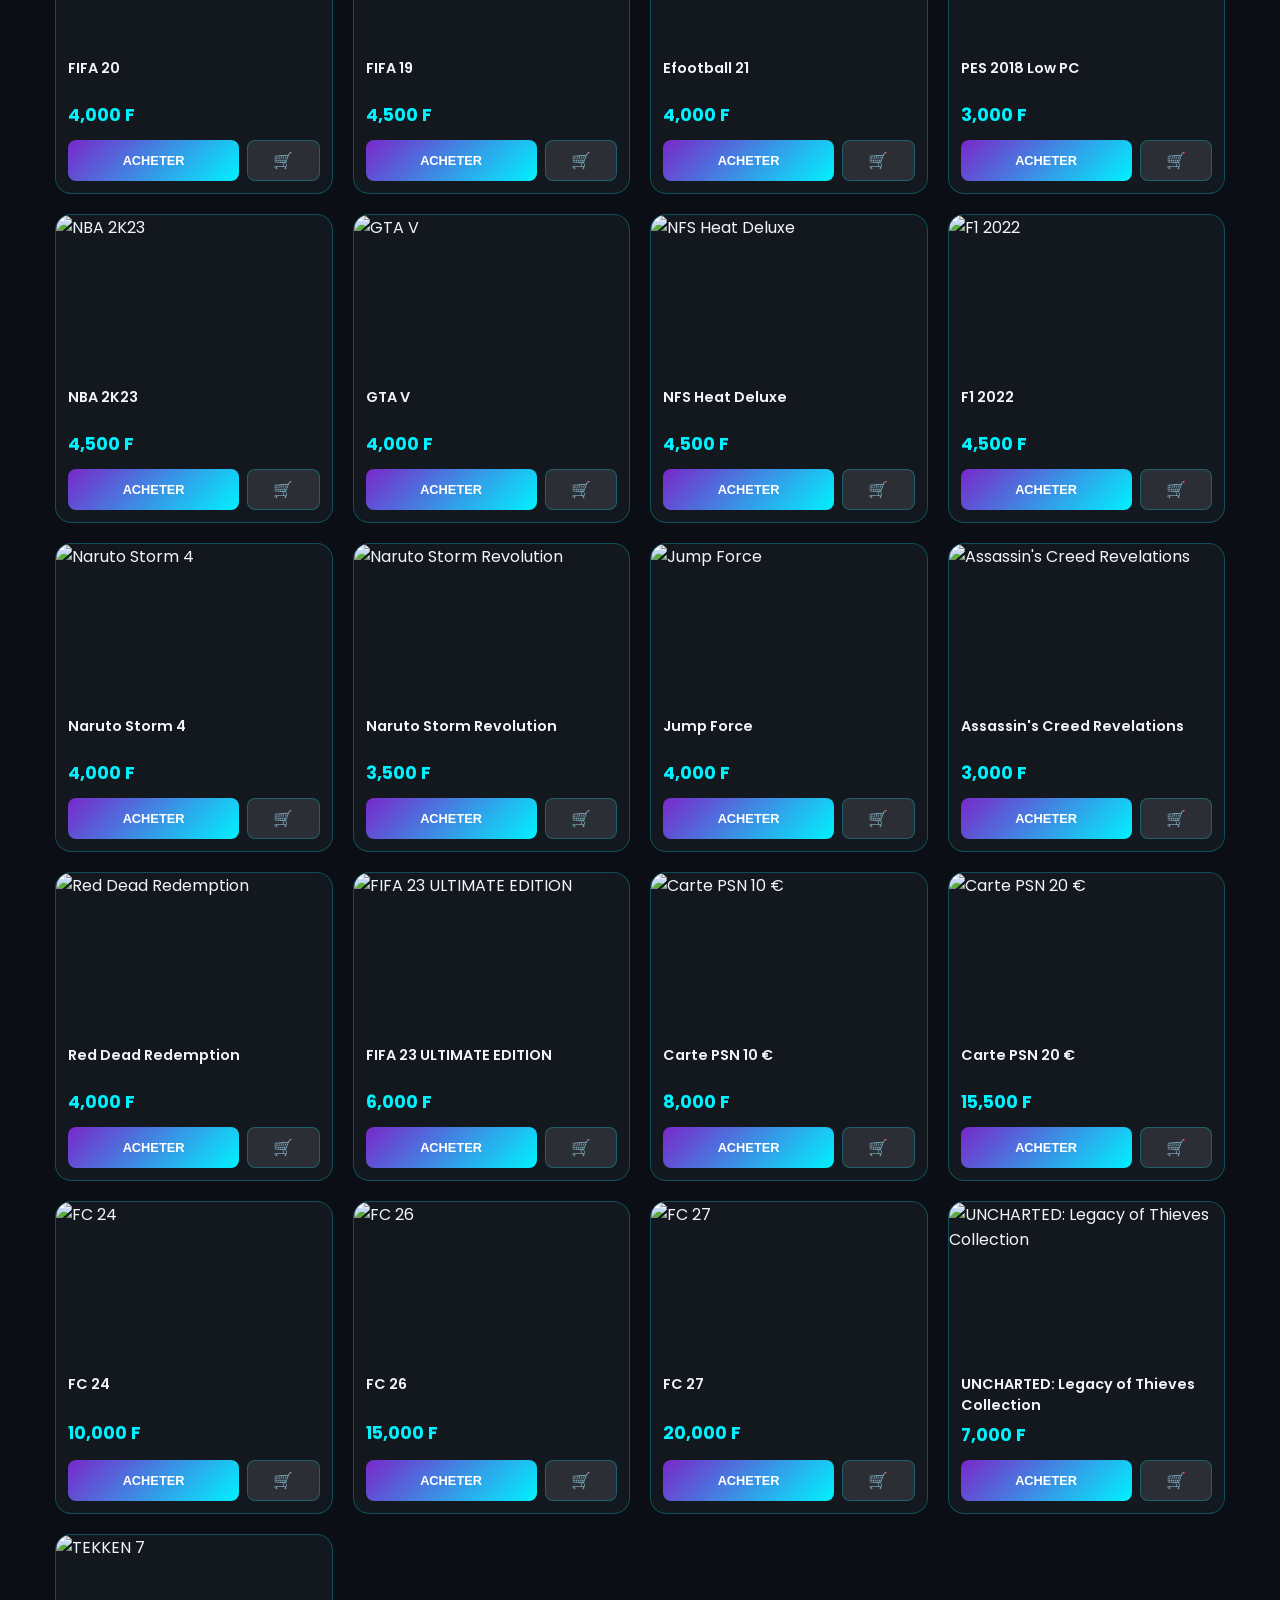
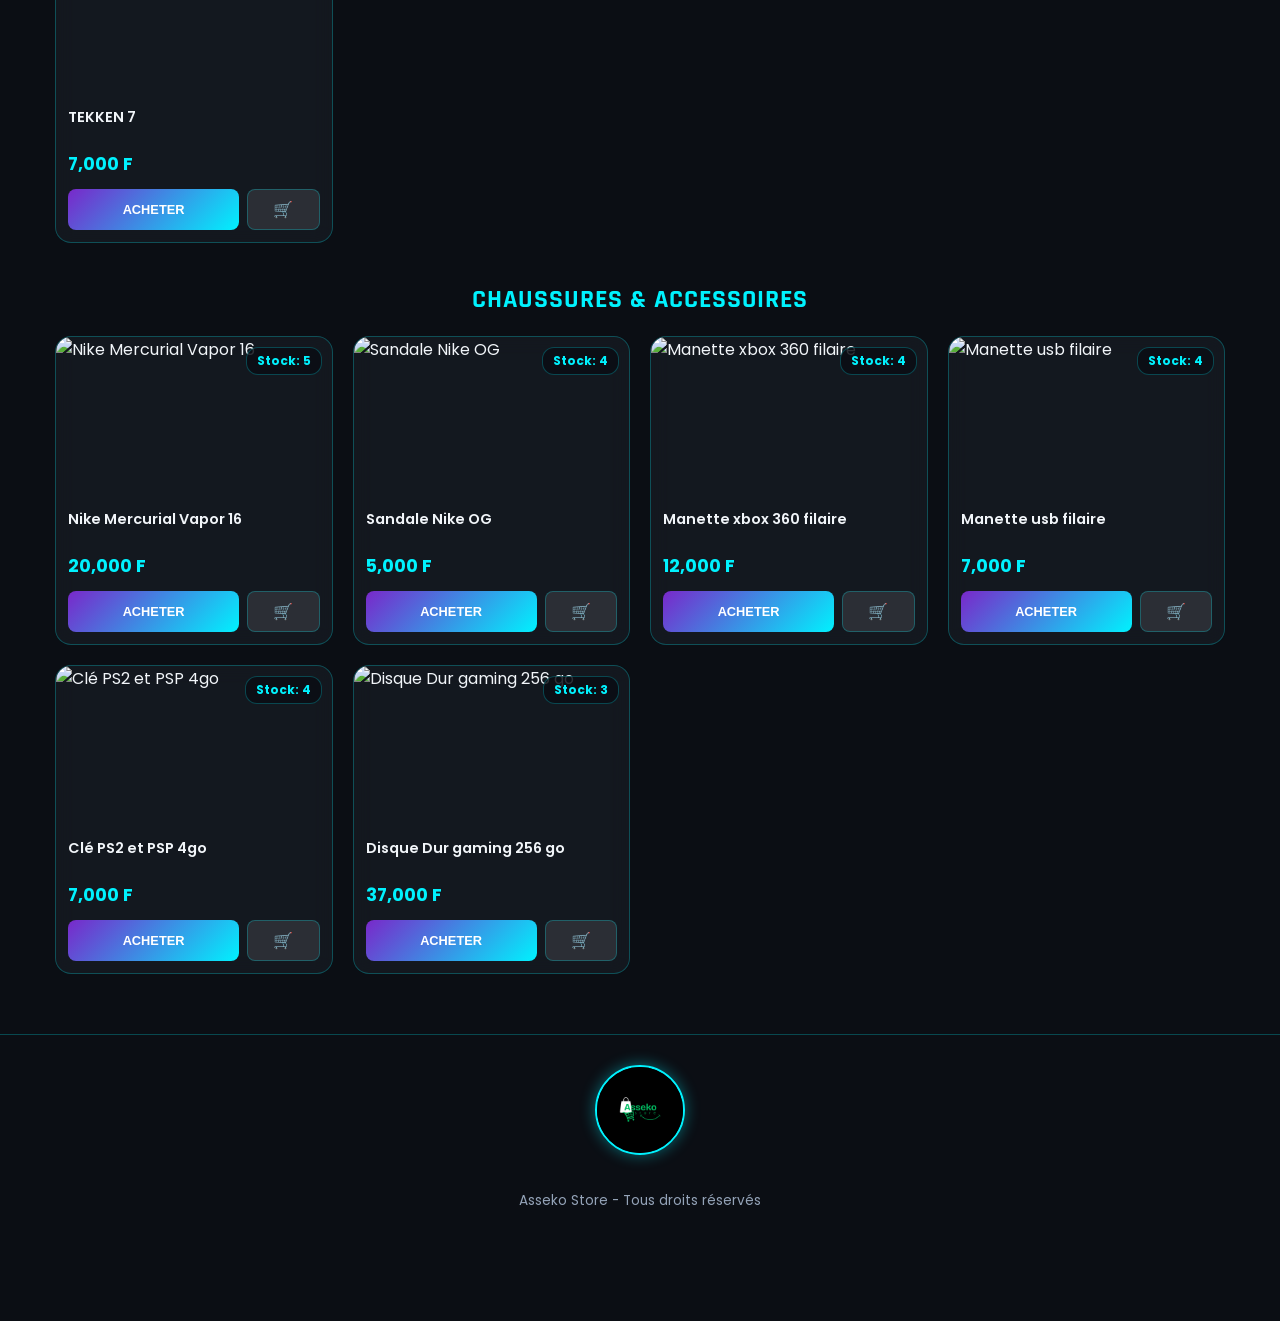
==== commit e523dc0c: "Update index.html" ====
--- a/index.html
+++ b/index.html
@@ -20,7 +20,7 @@
   --green-whatsapp: #25d366;
 }
 
-* { box-sizing: border-box; margin: 0; padding: 0; }
+*, *::before, *::after { box-sizing: border-box; margin: 0; padding: 0; }
 
 body {
   background: var(--bg-dark);
@@ -130,7 +130,6 @@
   background: var(--card-bg);
   color: white;
   font-size: 0.95rem;
-  box-sizing: border-box;
   outline: none;
   box-shadow: inset 0 2px 4px rgba(0,0,0,0.5);
 }
@@ -242,7 +241,7 @@
 .btn-cart:hover { background: rgba(255, 255, 255, 0.2); }
 
 /* Modale */
-.modal { display: none; position: fixed; top: 0; left: 0; width: 100%; height: 100%; background: rgba(0,0,0,0.85); backdrop-filter: blur(5px); z-index: 2000; align-items: center; justify-content: center; padding: 15px; box-sizing: border-box; }
+.modal { display: none; position: fixed; top: 0; left: 0; width: 100%; height: 100%; background: rgba(0,0,0,0.85); backdrop-filter: blur(5px); z-index: 2000; align-items: center; justify-content: center; padding: 15px; }
 .modal-content { background: #161b22; border-radius: 20px; max-width: 500px; width: 100%; padding: 25px; border: 1px solid var(--accent-cyan); position: relative; max-height: 90vh; overflow-y: auto; box-shadow: 0 0 30px rgba(0, 242, 254, 0.2); }
 .close-modal { position: absolute; top: 15px; right: 20px; font-size: 1.8rem; color: var(--text-muted); cursor: pointer; }
 .modal-title { font-family: 'Rajdhani', sans-serif; color: var(--accent-cyan); margin-top: 0; font-size: 1.6rem; text-transform: uppercase; }
@@ -360,11 +359,11 @@
 {n: "FIFA 23 ULTIMATE EDITION", p: 6000, img: "https://i.pinimg.com/736x/4b/b5/8d/4bb58d6e6cd6f66e037924483d815bd1.jpg", req: "8 Go RAM, GTX 1060 min.", tail: "100 Go"},  
 {n: "Carte PSN 10 €", p: 8000, img: "https://i.pinimg.com/1200x/ac/20/cc/ac20cc35fef9f39dcf5d6a195add5f3e.jpg",  req: "Playstation 4 et Playstation 5"},
 {n: "Carte PSN 20 €", p: 15500, img: "https://i.pinimg.com/736x/eb/11/8c/eb118cee2e9bf799520008ed11d6dbd3.jpg",  req: "Playstation 4 et Playstation 5"}, 
-{n: "FC 24 ", p: 10000, img: "https://i.pinimg.com/736x/64/02/71/640271a720839b2b097ae9a809b793d1.jpg",  req: "Intel Core i5-6600K @ 3,50 GHz(RAM) : 8 Go", taille: "100 Go"},
-{n: "FC 26 ", p: 15000, img: "https://i.pinimg.com/1200x/32/06/dd/3206dd46cb3cb8b2b8377119d199ed08.jpg",  req: "Intel Core i5-6600K @ 3,50 GHz(RAM) : 8 Go", taille: "120 Go"},
-{n: "FC 27 ", p: 20000, img: "https://i.pinimg.com/736x/49/63/89/4963894e96e3b6d2fadfef9bec281060.jpg",  req: "Intel Core i5-6600K @ 3,50 GHz(RAM) : 8 Go", taille: "125 Go"},
-{n: "UNCHARTED: Legacy of Thieves Collection", p: 7000, img: "https://i.pinimg.com/1200x/e6/26/06/e626068f415a52c7d8ab8fcaa32e5d80.jpg",  req: "Intel Core i5-6600K @ 3,50 GHz(RAM) : 8 Go", taille: "126 Go"},
-{n: "TEKKEN 7", p: 7000, img: "https://i.pinimg.com/736x/ae/9b/3a/ae9b3ad20fc06f1dfd447e658102a71d.jpg", req: "8 Go RAM, icore5 8th min.", taille: "110 Go"}
+{n: "FC 24", p: 10000, img: "https://i.pinimg.com/736x/64/02/71/640271a720839b2b097ae9a809b793d1.jpg",  req: "Intel Core i5-6600K @ 3,50 GHz(RAM) : 8 Go", tail: "100 Go"},
+{n: "FC 26", p: 15000, img: "https://i.pinimg.com/1200x/32/06/dd/3206dd46cb3cb8b2b8377119d199ed08.jpg",  req: "Intel Core i5-6600K @ 3,50 GHz(RAM) : 8 Go", tail: "120 Go"},
+{n: "FC 27", p: 20000, img: "https://i.pinimg.com/736x/49/63/89/4963894e96e3b6d2fadfef9bec281060.jpg",  req: "Intel Core i5-6600K @ 3,50 GHz(RAM) : 8 Go", tail: "125 Go"},
+{n: "UNCHARTED: Legacy of Thieves Collection", p: 7000, img: "https://i.pinimg.com/1200x/e6/26/06/e626068f415a52c7d8ab8fcaa32e5d80.jpg",  req: "Intel Core i5-6600K @ 3,50 GHz(RAM) : 8 Go", tail: "126 Go"},
+{n: "TEKKEN 7", p: 7000, img: "https://i.pinimg.com/736x/ae/9b/3a/ae9b3ad20fc06f1dfd447e658102a71d.jpg", req: "8 Go RAM, icore5 8th min.", tail: "110 Go"}
 ];
 
 const listeAccessoires = [
@@ -419,12 +418,12 @@
 ]
 },
 {
-
-n: "Disque Dur gaming 256 go ",
+n: "Disque Dur gaming 256 go",
 p: 37000,
 img: "https://i.pinimg.com/736x/2c/ec/da/2cecda618732ee10f59bbf8a04cf52bd.jpg",
 stock: 3,
-
+couleurs: [
+{nom: "Noir", code: "#000000"}
 ]
 }
 ];
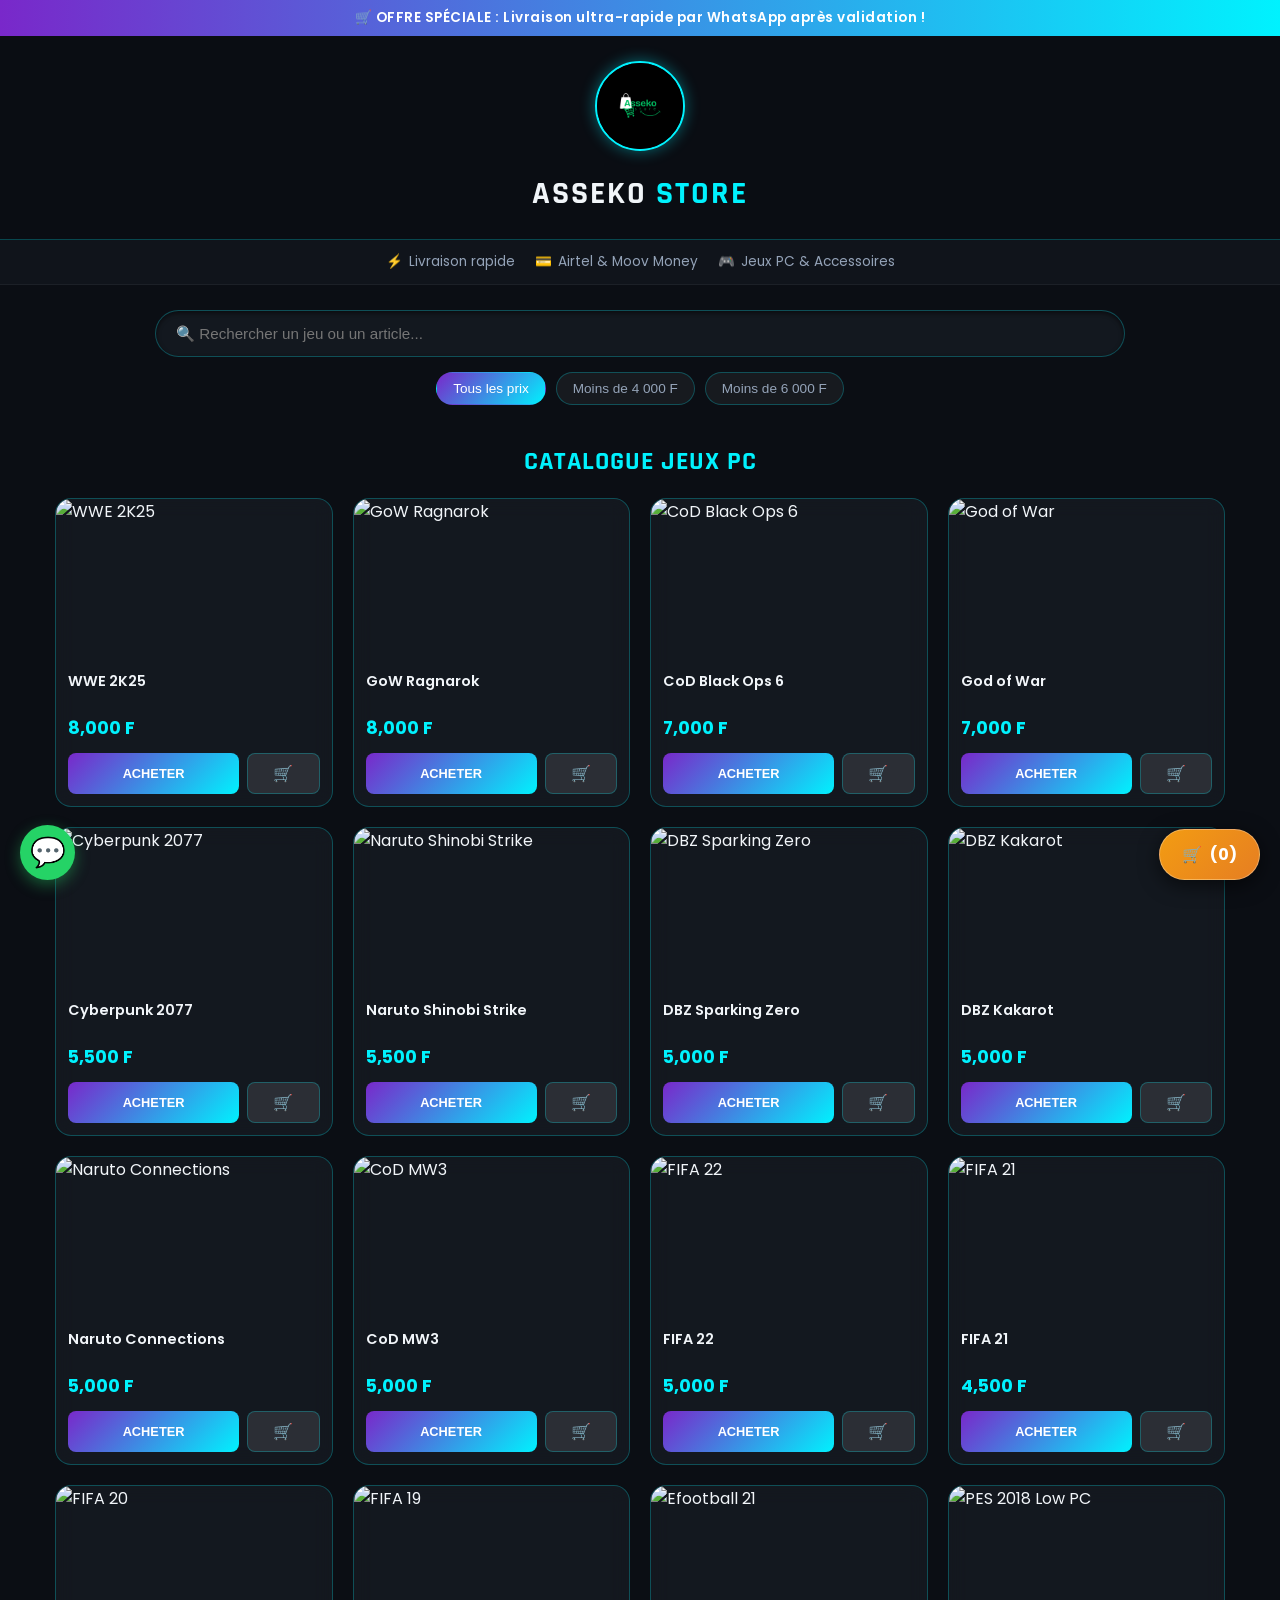
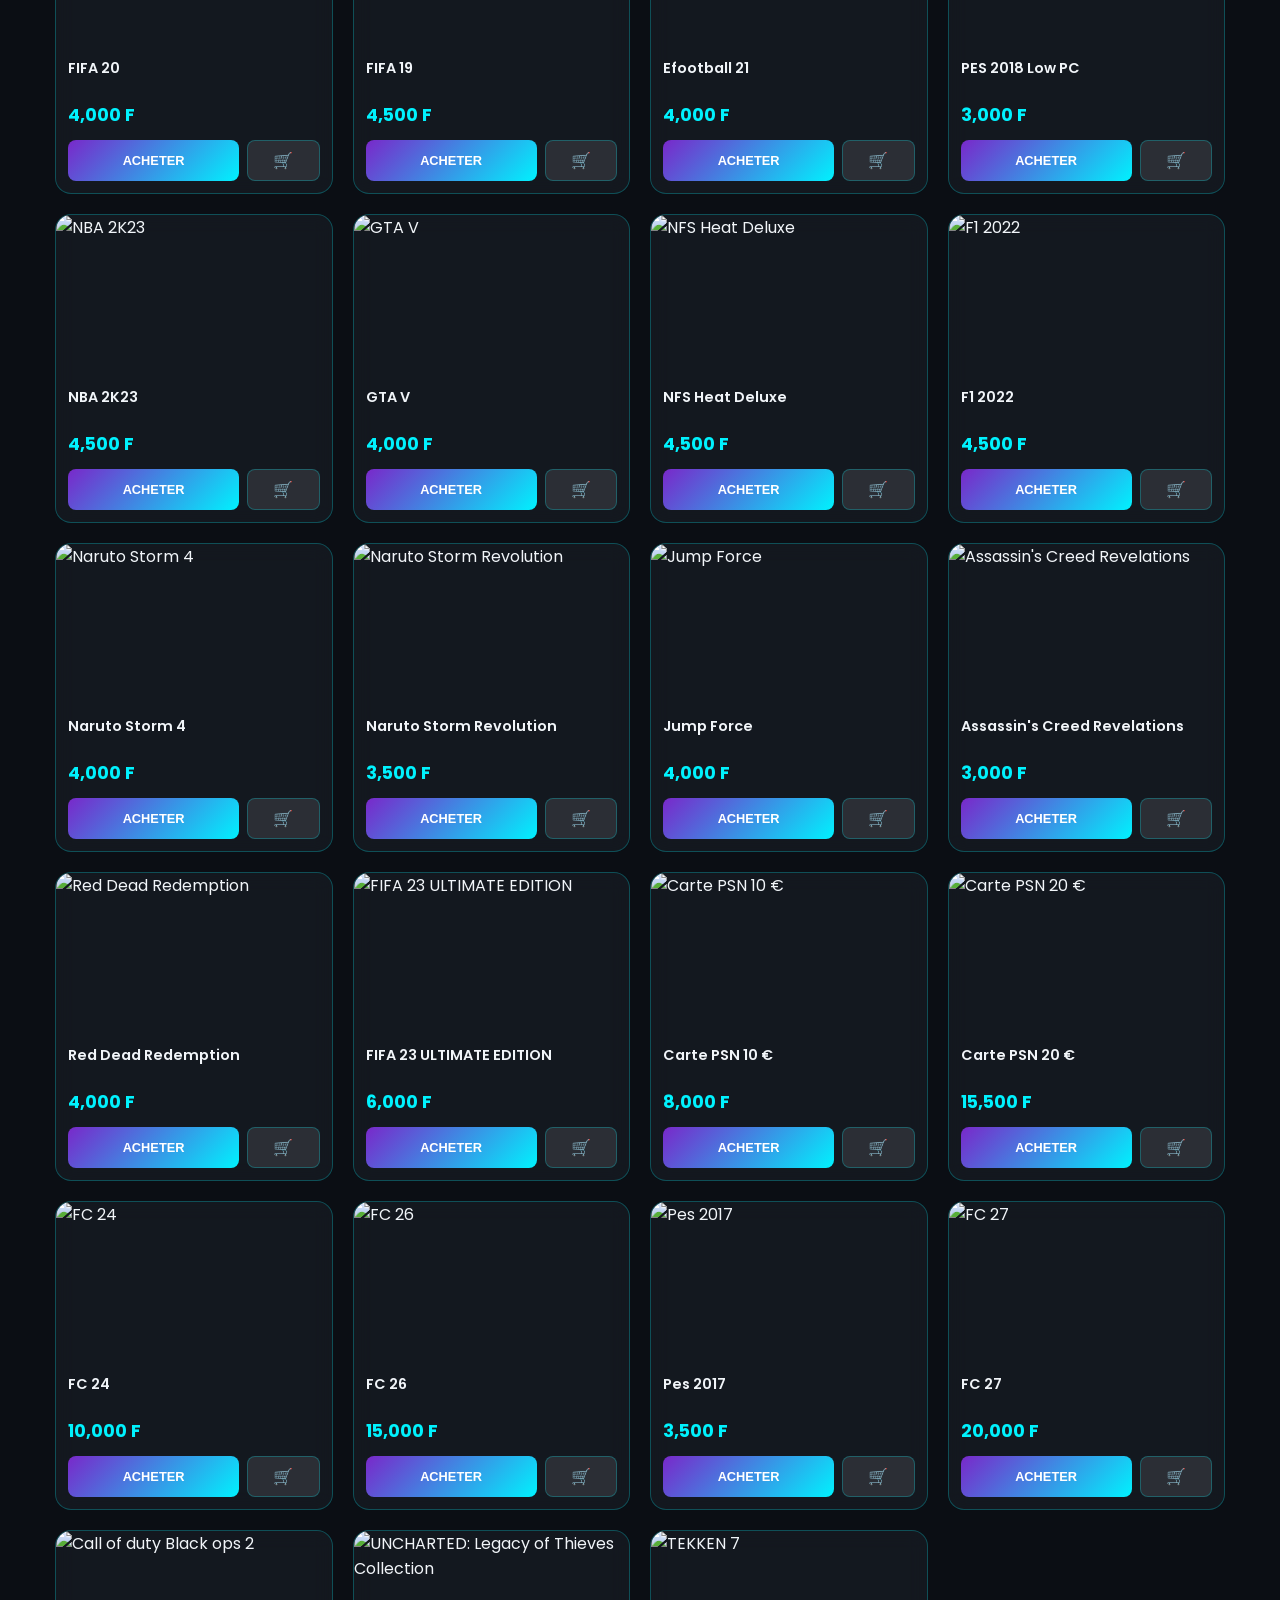
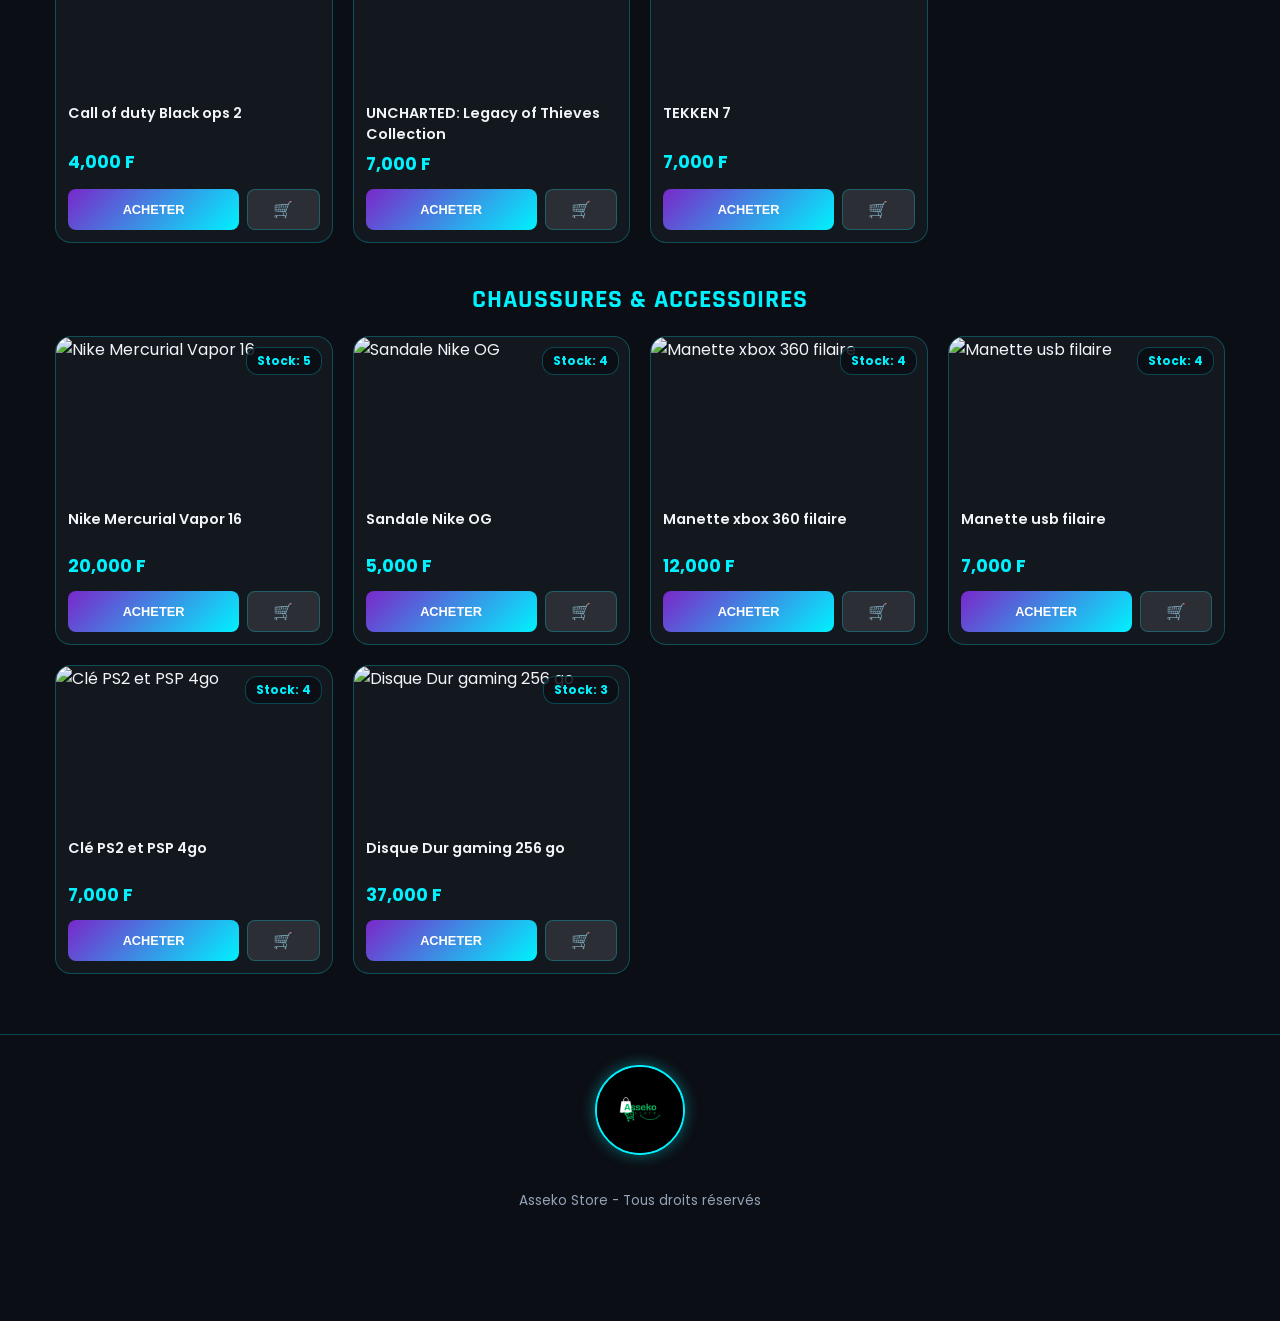
==== commit 73fe6c02: "Update index.html" ====
--- a/index.html
+++ b/index.html
@@ -361,7 +361,9 @@
 {n: "Carte PSN 20 €", p: 15500, img: "https://i.pinimg.com/736x/eb/11/8c/eb118cee2e9bf799520008ed11d6dbd3.jpg",  req: "Playstation 4 et Playstation 5"}, 
 {n: "FC 24", p: 10000, img: "https://i.pinimg.com/736x/64/02/71/640271a720839b2b097ae9a809b793d1.jpg",  req: "Intel Core i5-6600K @ 3,50 GHz(RAM) : 8 Go", tail: "100 Go"},
 {n: "FC 26", p: 15000, img: "https://i.pinimg.com/1200x/32/06/dd/3206dd46cb3cb8b2b8377119d199ed08.jpg",  req: "Intel Core i5-6600K @ 3,50 GHz(RAM) : 8 Go", tail: "120 Go"},
+{n: "Pes 2017", p: 3500, img: "https://i.pinimg.com/736x/c5/7f/5f/c57f5f0515e4850f1d55ce257268bfec.jpg",  req: "Intel Core i5- GHz(RAM) : 2 Go", tail: "50 Go"},
 {n: "FC 27", p: 20000, img: "https://i.pinimg.com/736x/49/63/89/4963894e96e3b6d2fadfef9bec281060.jpg",  req: "Intel Core i5-6600K @ 3,50 GHz(RAM) : 8 Go", tail: "125 Go"},
+{n: "Call of duty Black ops 2", p: 4000, img: "https://i.pinimg.com/736x/5d/be/53/5dbe53b1765bd78cc44f0d6e0fd29241.jpg", req: "8 Go RAM, GTX 1060", tail: "40 Go"},
 {n: "UNCHARTED: Legacy of Thieves Collection", p: 7000, img: "https://i.pinimg.com/1200x/e6/26/06/e626068f415a52c7d8ab8fcaa32e5d80.jpg",  req: "Intel Core i5-6600K @ 3,50 GHz(RAM) : 8 Go", tail: "126 Go"},
 {n: "TEKKEN 7", p: 7000, img: "https://i.pinimg.com/736x/ae/9b/3a/ae9b3ad20fc06f1dfd447e658102a71d.jpg", req: "8 Go RAM, icore5 8th min.", tail: "110 Go"}
 ];
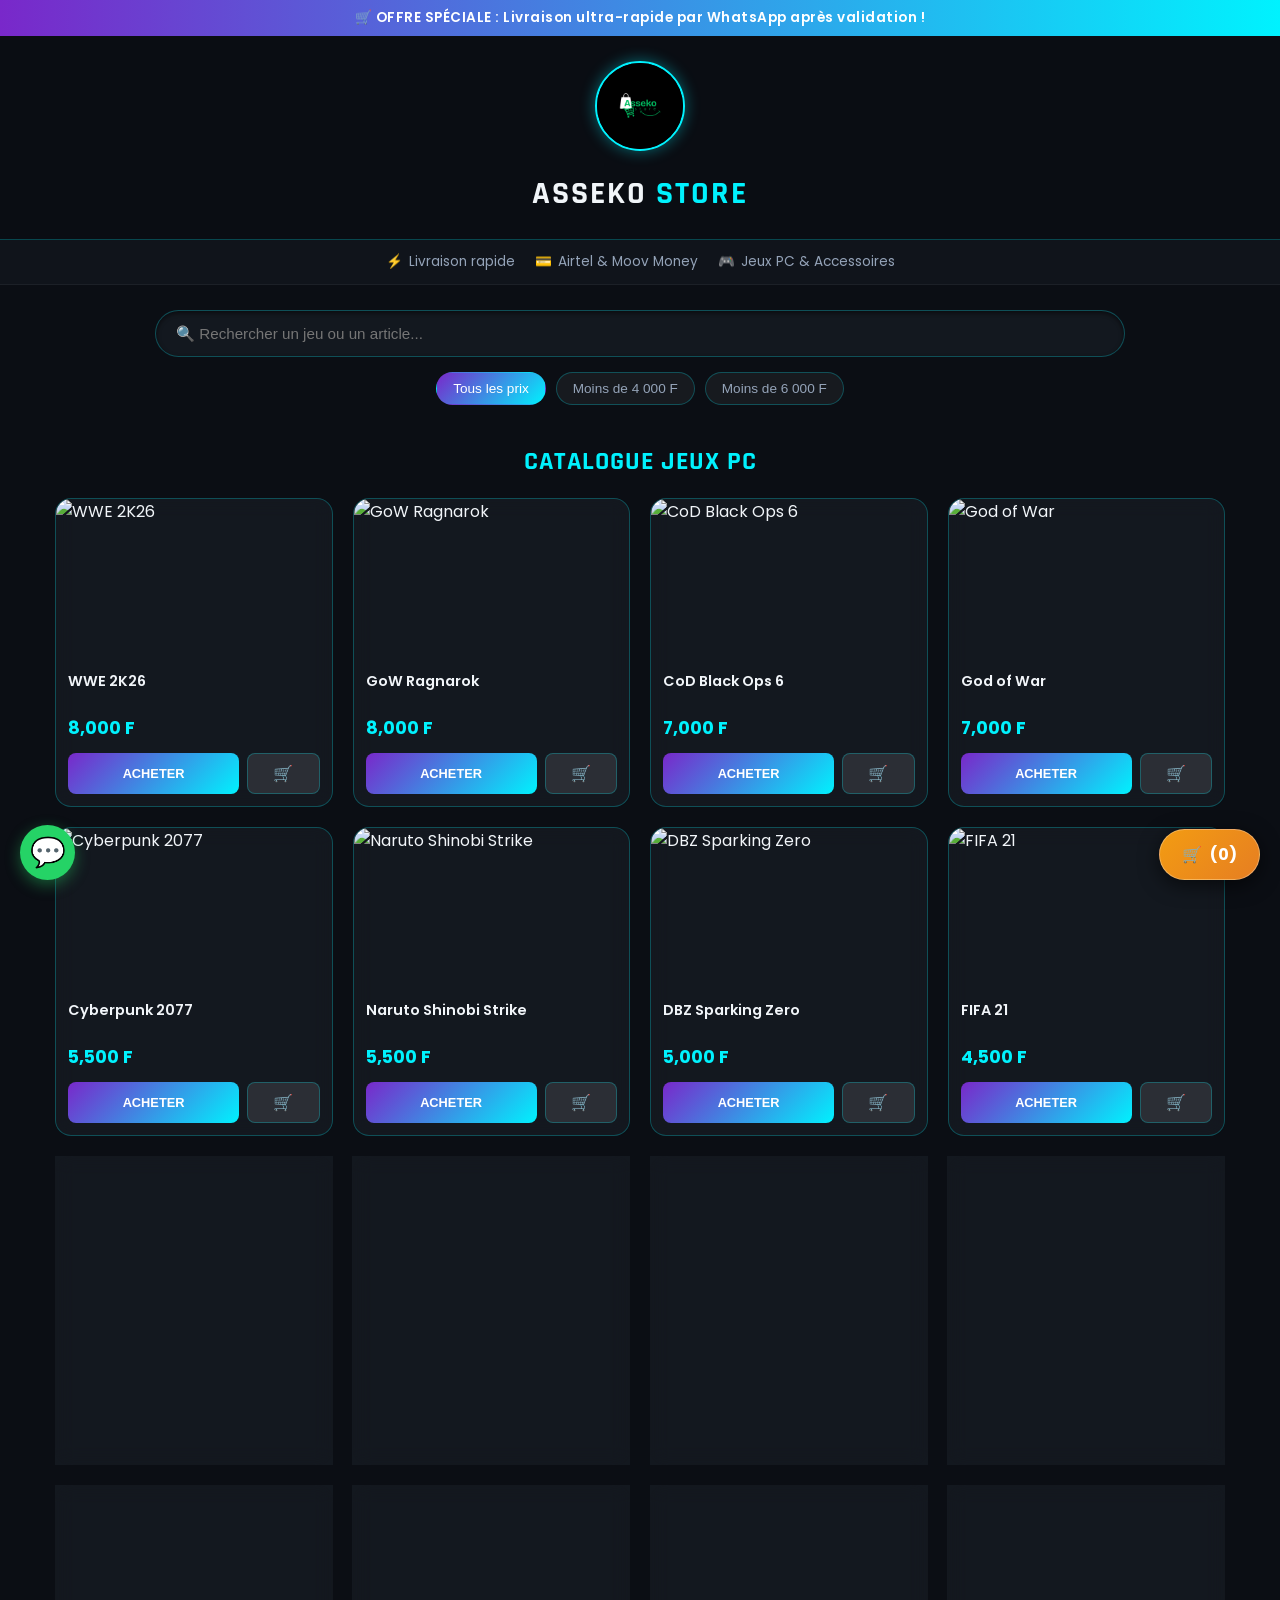
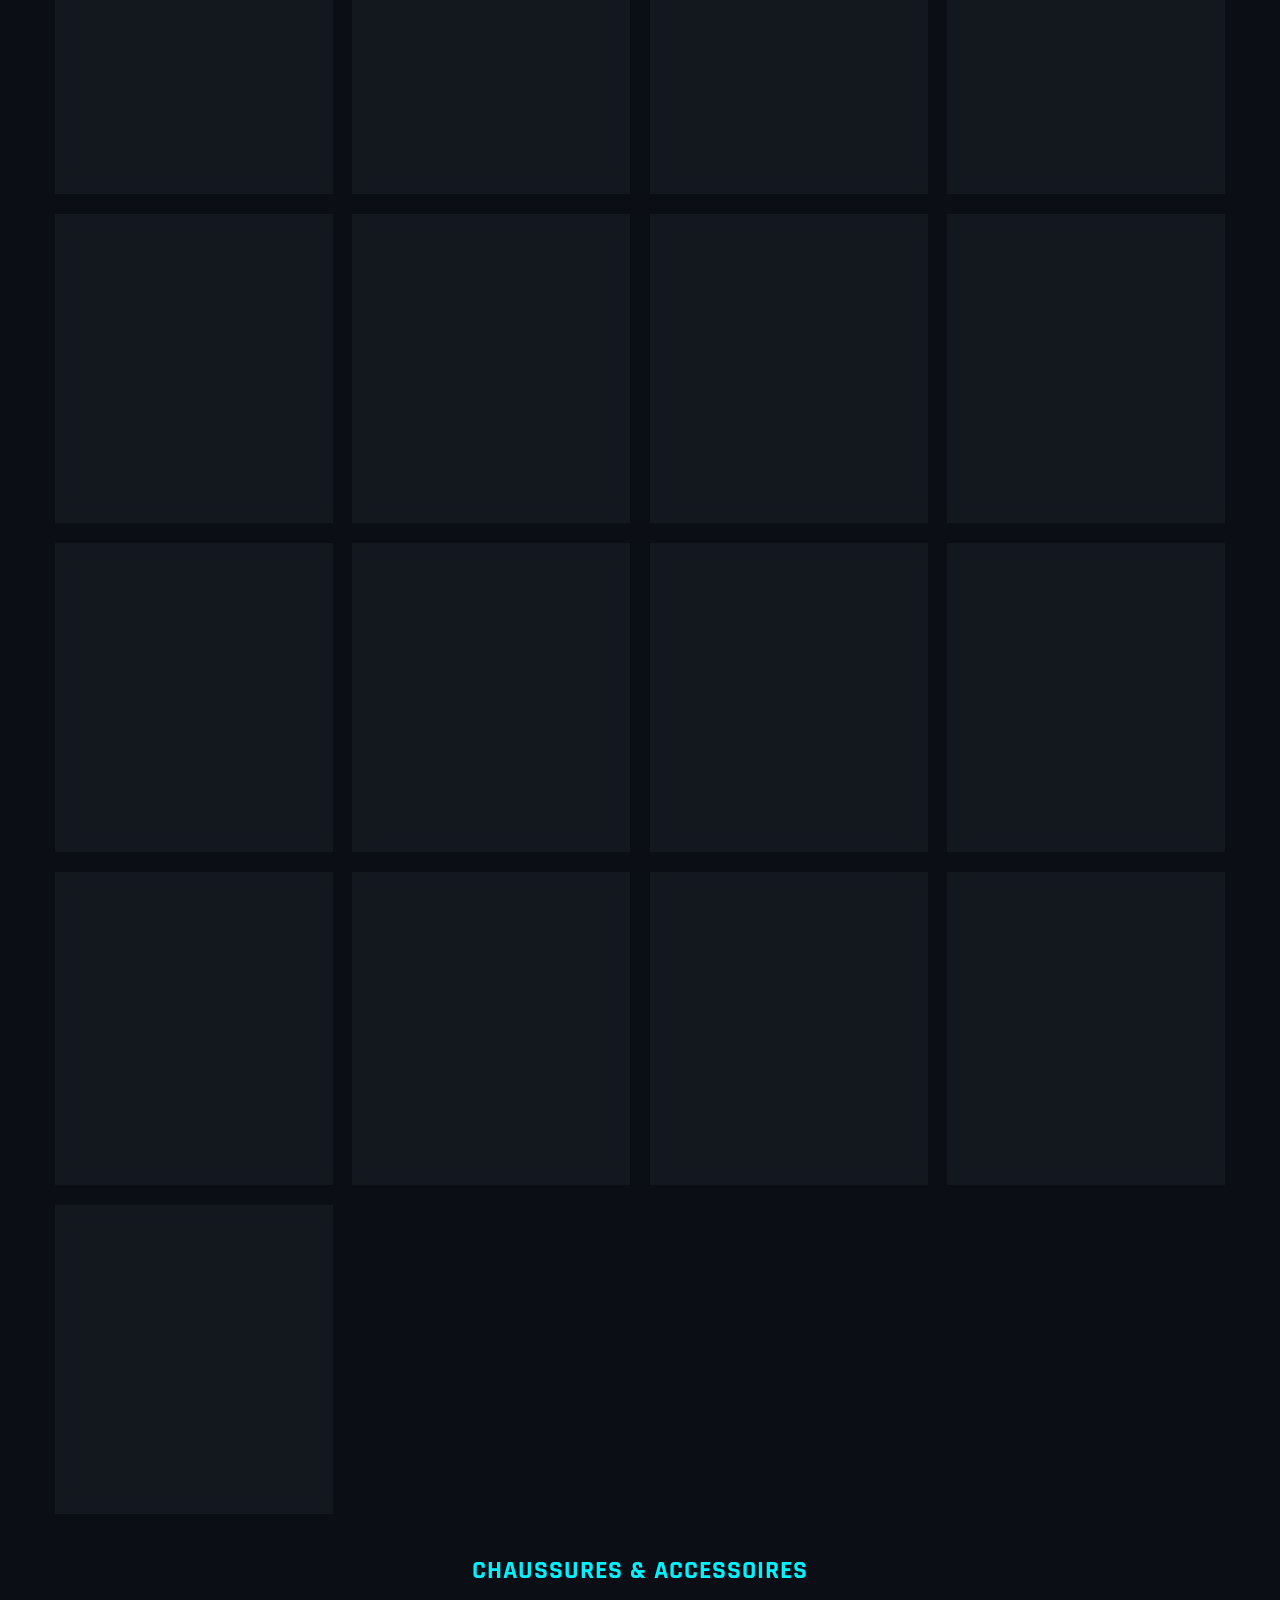
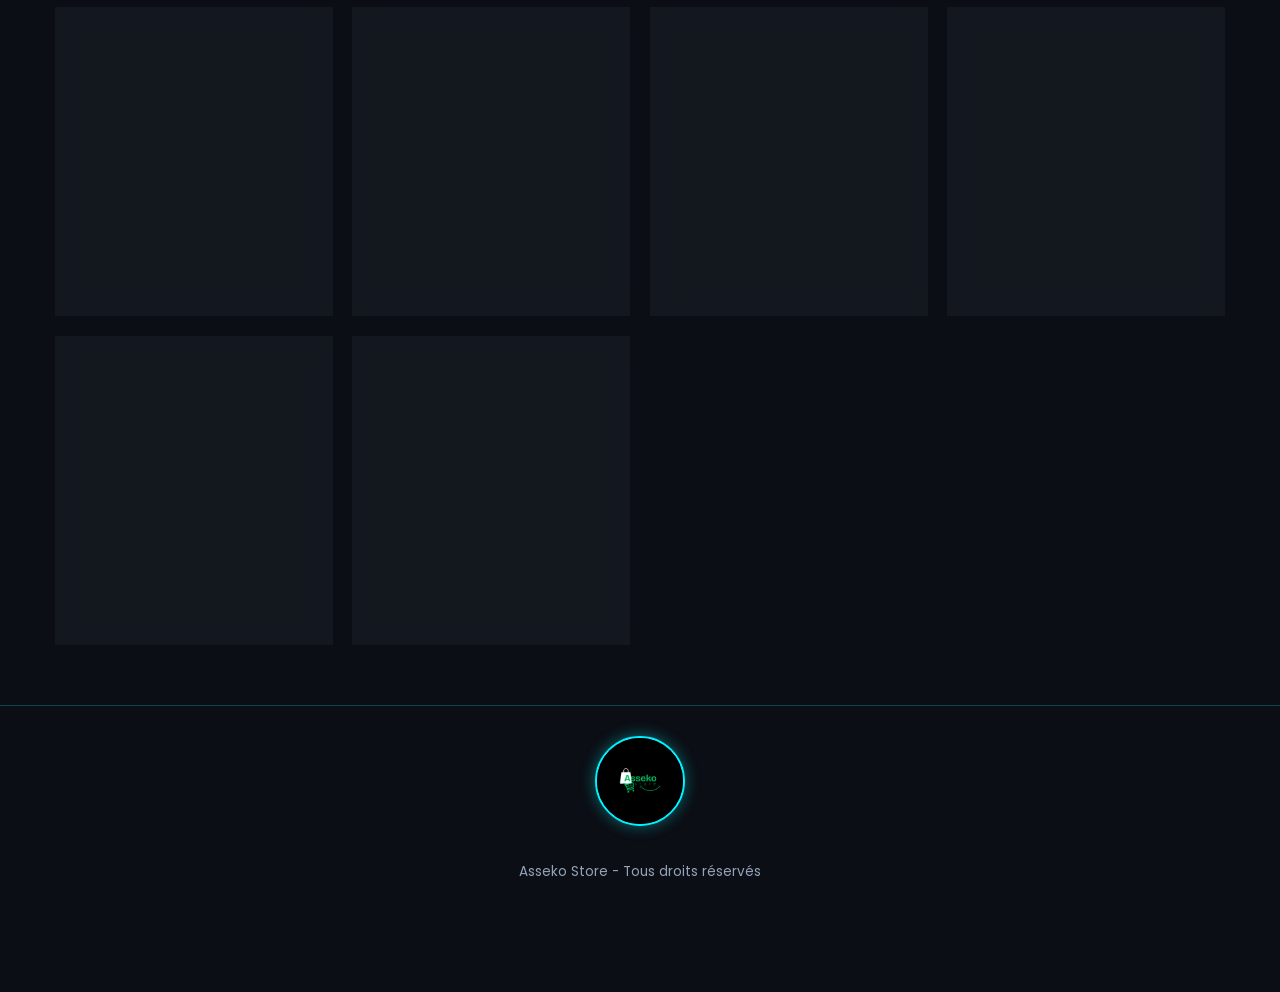
==== commit b4b13e09: "Update index.html" ====
--- a/index.html
+++ b/index.html
@@ -331,20 +331,15 @@
 
 <script>
 const listeJeux = [
-{n: "WWE 2K25", p: 8000, img: "https://i.pinimg.com/1200x/c7/ac/6d/c7ac6d5ef0a6ec03e70bdcf4de6e66be.jpg", req: "8 Go RAM, GTX 1060 min.", tail: "60 Go"},
+{n: "WWE 2K26", p: 8000, img: "https://i.pinimg.com/1200x/c7/ac/6d/c7ac6d5ef0a6ec03e70bdcf4de6e66be.jpg", req: "8 Go RAM, GTX 1060 min.", tail: "60 Go"},
 {n: "GoW Ragnarok", p: 8000, img: "https://i.pinimg.com/736x/8f/cc/bc/8fccbc000427939ea63559a8f1b4cc03.jpg", req: "16 Go RAM, RTX 2060 min.", tail: "110 Go"},
 {n: "CoD Black Ops 6", p: 7000, img: "https://i.pinimg.com/736x/4b/17/2a/4b172acbb1a31cf30cfd712e4bb94928.jpg", req: "12 Go RAM, GTX 1060", tail: "100 Go"},
 {n: "God of War", p: 7000, img: "https://i.pinimg.com/1200x/a1/84/9b/a1849baa4d6ccda5098080ad5097e359.jpg", req: "8 Go RAM, GTX 960", tail: "70 Go"},
 {n: "Cyberpunk 2077", p: 5500, img: "https://i.pinimg.com/1200x/76/a4/9a/76a49a5f00a20d5ea0df8dafbbb514bc.jpg", req: "12 Go RAM, GTX 1060", tail: "70 Go"},
 {n: "Naruto Shinobi Strike", p: 5500, img: "https://i.pinimg.com/736x/ad/05/b2/ad05b260717d91bc4892c5d89eca5c80.jpg", req: "6 Go RAM, GTX 660", tail: "40 Go"},
 {n: "DBZ Sparking Zero", p: 5000, img: "https://i.pinimg.com/736x/e2/aa/6a/e2aa6ae9d6afe729a1d621000fb15405.jpg", req: "8 Go RAM, GTX 970", tail: "30 Go"},
-{n: "DBZ Kakarot", p: 5000, img: "https://i.pinimg.com/736x/03/77/39/0377395b7989c414483e580896048cf1.jpg", req: "6 Go RAM, GTX 750 Ti", tail: "40 Go"},
-{n: "Naruto Connections", p: 5000, img: "https://i.pinimg.com/1200x/b4/bf/d2/b4bfd24ee83c4df44bad28dc17631001.jpg", req: "8 Go RAM, GTX 960", tail: "30 Go"},
-{n: "CoD MW3", p: 5000, img: "https://i.pinimg.com/736x/de/e7/a2/dee7a2209580884a5b63615206169c9b.jpg", req: "8 Go RAM, GTX 970", tail: "80 Go"},
-{n: "FIFA 22", p: 5000, img: "https://i.pinimg.com/736x/df/7a/71/df7a71474e3b8fb87ce816bb79b23476.jpg", req: "8 Go RAM, GTX 1050", tail: "50 Go"},
 {n: "FIFA 21", p: 4500, img: "https://i.pinimg.com/736x/24/73/05/247305ab8d34bc58cece9964c5d48b42.jpg", req: "8 Go RAM, GTX 660", tail: "50 Go"},
 {n: "FIFA 20", p: 4000, img: "https://i.pinimg.com/736x/cc/d4/3c/ccd43c3af807fd2650e6782764f13e78.jpg", req: "8 Go RAM", tail: "45 Go"},
-{n: "FIFA 19", p: 4500, img: "https://i.pinimg.com/1200x/66/e7/aa/66e7aafacf455a01e759248639437268.jpg", req: "8 Go RAM, icore5", tail: "35 Go"},
 {n: "Efootball 21", p: 4000, img: "https://i.pinimg.com/736x/01/39/9e/01399ef1fba685b0fee527e7478eb3d1.jpg", req: "8 Go RAM, GTX 670", tail: "40 Go"},
 {n: "PES 2018 Low PC", p: 3000, img: "https://i.pinimg.com/736x/86/f9/f5/86f9f5b37e94acfd341eab4ae9f507ab.jpg", req: "4 Go RAM, Intel HD Graphics", tail: "25 Go"},
 {n: "NBA 2K23", p: 4500, img: "https://i.pinimg.com/736x/20/e7/20/20e7206b03a82fcb026375627008d4bb.jpg", req: "8 Go RAM, GTX 770", tail: "110 Go"},
@@ -352,7 +347,6 @@
 {n: "NFS Heat Deluxe", p: 4500, img: "https://i.pinimg.com/736x/2e/c9/fa/2ec9fad416ac4fe639f50184aba77aee.jpg", req: "8 Go RAM, GTX 1060", tail: "50 Go"},
 {n: "F1 2022", p: 4500, img: "https://i.pinimg.com/1200x/20/ad/a9/20ada9cd59ea21f2f8658df69ef9c218.jpg", req: "8 Go RAM, GTX 1050 Ti", tail: "80 Go"},
 {n: "Naruto Storm 4", p: 4000, img: "https://i.pinimg.com/1200x/68/a4/a5/68a4a556802033962ab4e8327b848561.jpg", req: "4 Go RAM, GTX 750", tail: "40 Go"},
-{n: "Naruto Storm Revolution", p: 3500, img: "https://i.pinimg.com/736x/c9/26/38/c926388ae9d01a6e3bc70d439a1eb0f6.jpg", req: "4 Go RAM", tail: "8 Go"},
 {n: "Jump Force", p: 4000, img: "https://i.pinimg.com/736x/25/30/66/25306638ebe76311cfbf6bde6caae84f.jpg", req: "8 Go RAM, GTX 1060", tail: "20 Go"},
 {n: "Assassin's Creed Revelations", p: 3000, img: "https://i.pinimg.com/736x/e0/80/7a/e0807a9df4e4d5a9542c3a133e6b5821.jpg", req: "2 Go RAM", tail: "12 Go"},
 {n: "Red Dead Redemption", p: 4000, img: "https://i.pinimg.com/1200x/7f/6d/48/7f6d48a99cc9352ec7f41f0a970777ee.jpg", req: "8 Go RAM, GTX 1060 min.", tail: "22 Go"},
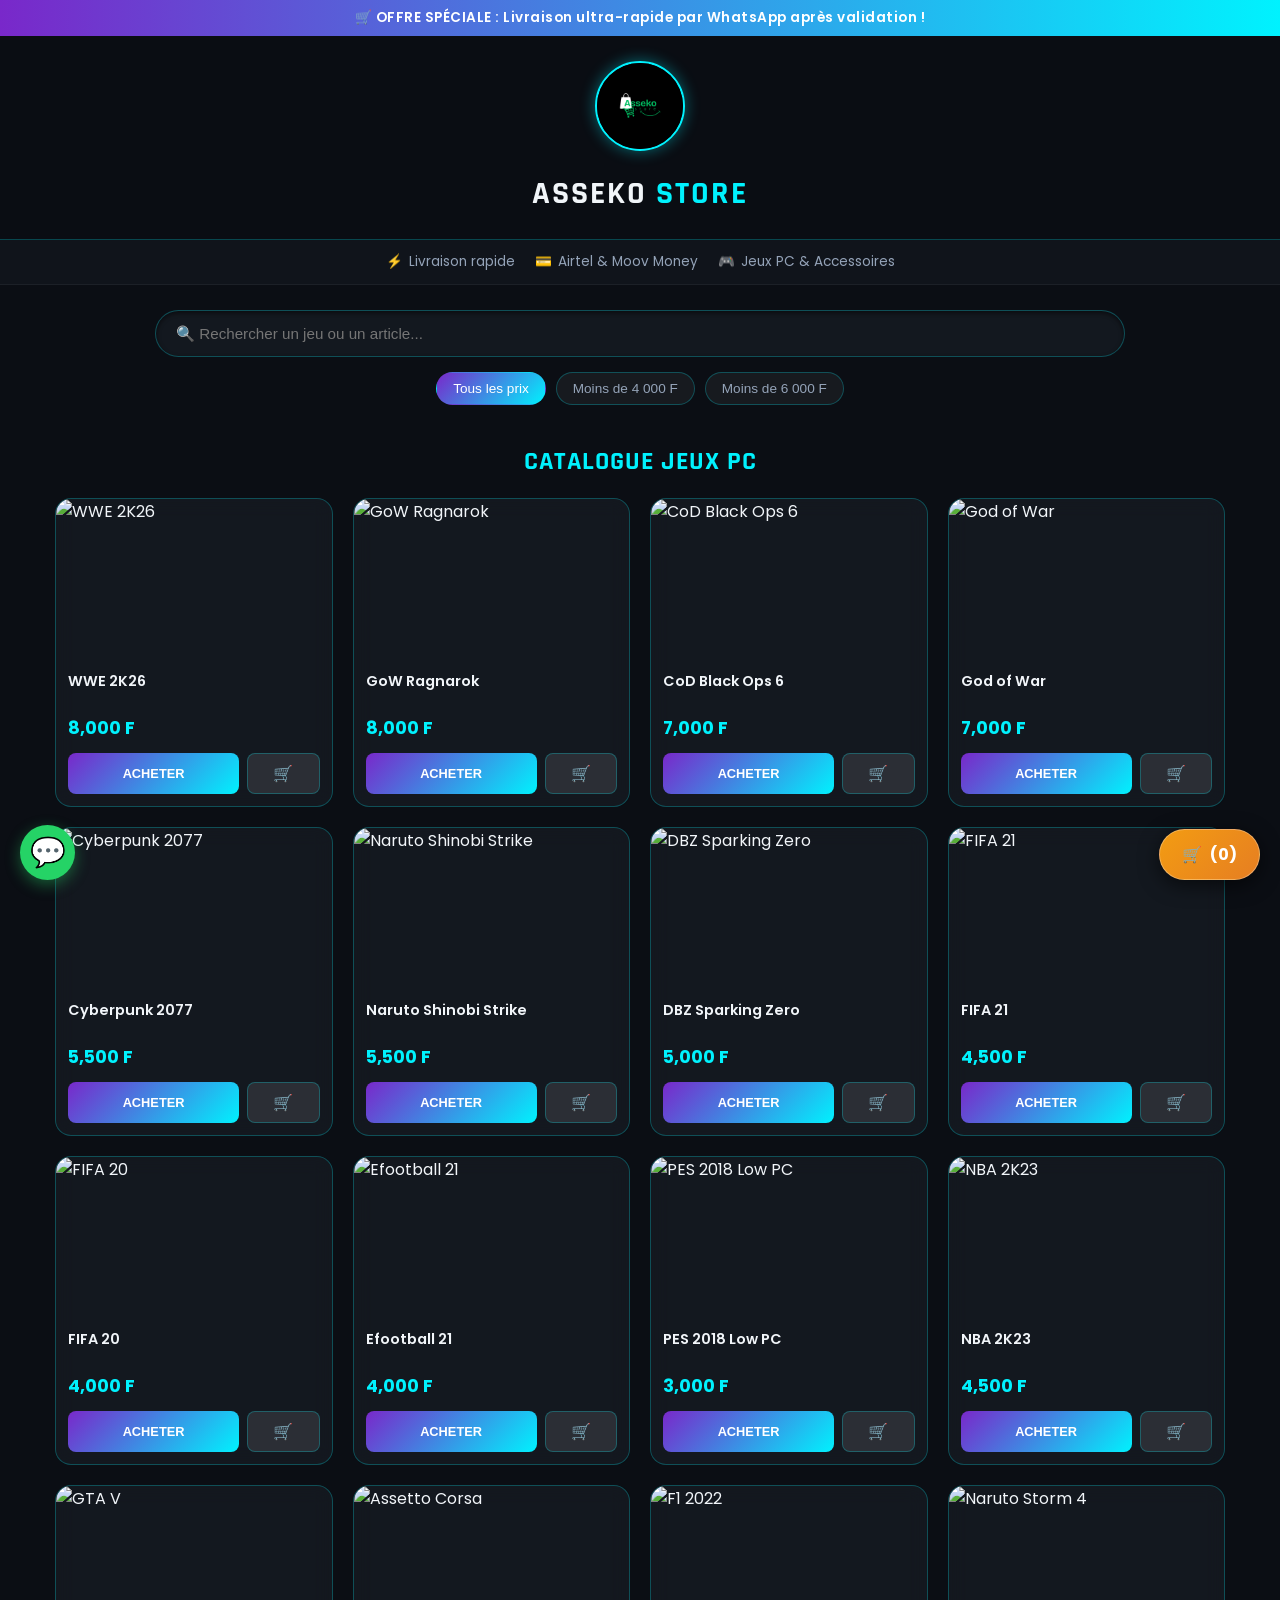
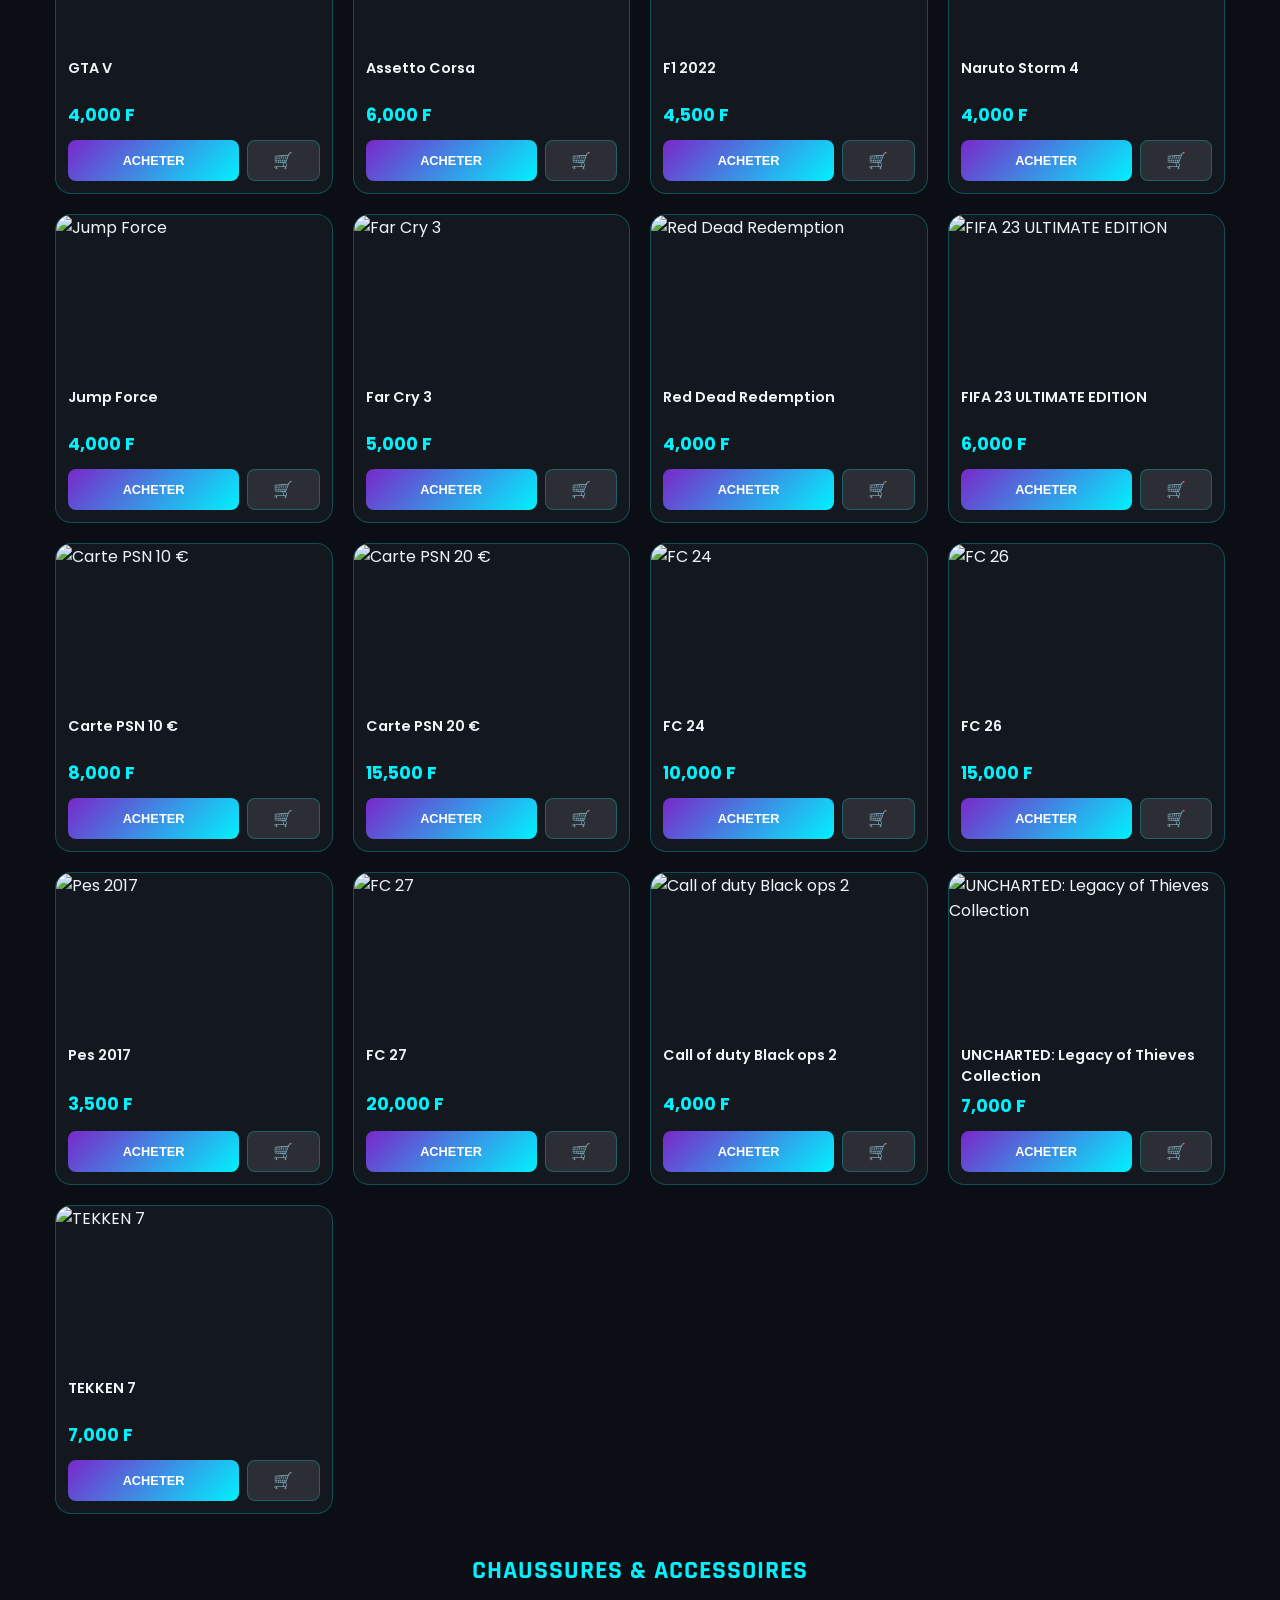
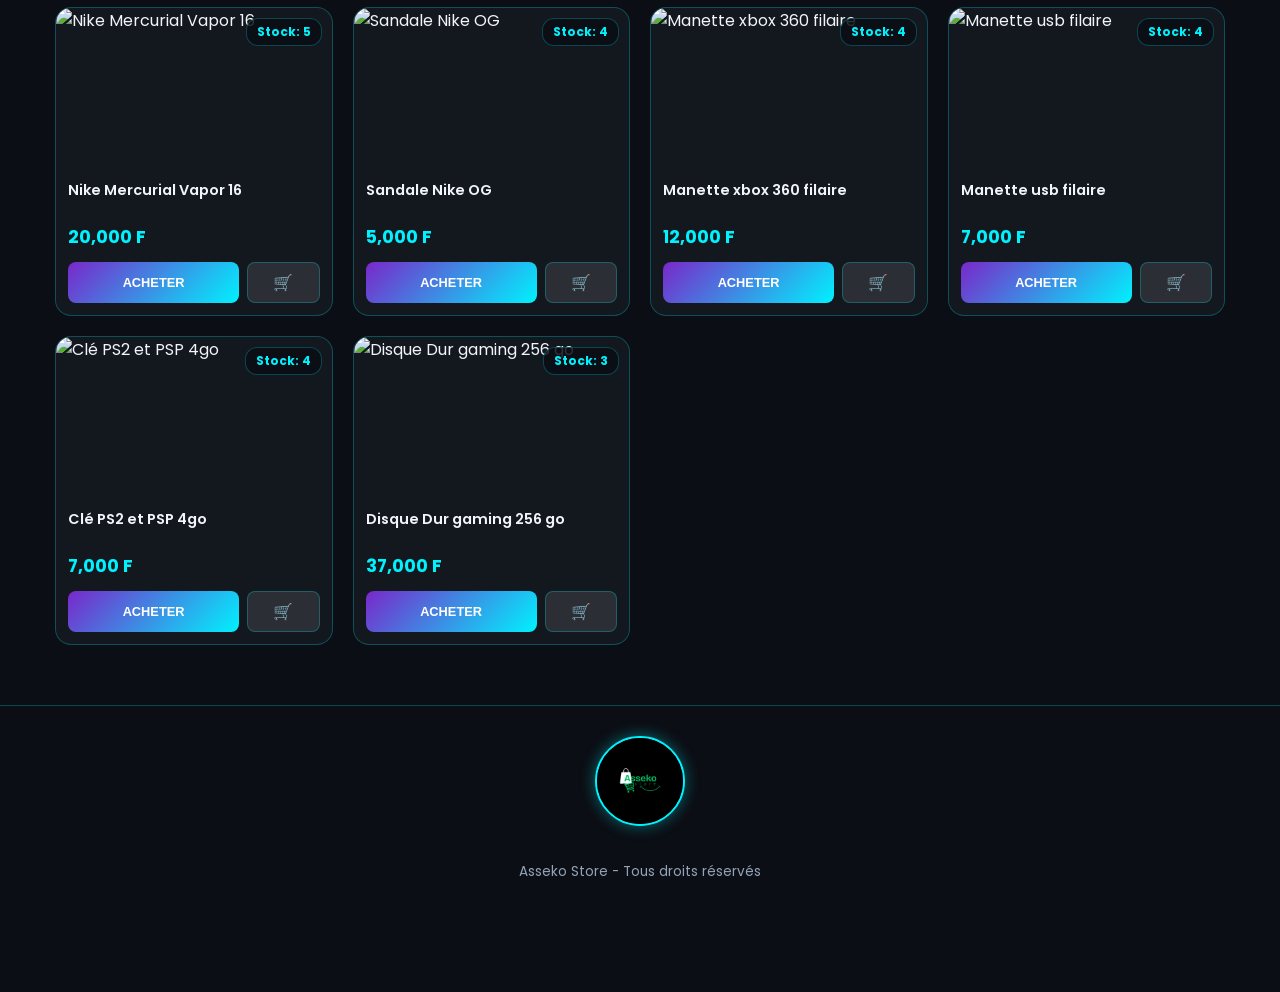
==== commit a2b378a2: "Update index.html" ====
--- a/index.html
+++ b/index.html
@@ -344,11 +344,11 @@
 {n: "PES 2018 Low PC", p: 3000, img: "https://i.pinimg.com/736x/86/f9/f5/86f9f5b37e94acfd341eab4ae9f507ab.jpg", req: "4 Go RAM, Intel HD Graphics", tail: "25 Go"},
 {n: "NBA 2K23", p: 4500, img: "https://i.pinimg.com/736x/20/e7/20/20e7206b03a82fcb026375627008d4bb.jpg", req: "8 Go RAM, GTX 770", tail: "110 Go"},
 {n: "GTA V", p: 4000, img: "https://i.pinimg.com/736x/fe/30/39/fe3039c9dde62dfd179915be1ea5905d.jpg", req: "8 Go RAM, GTX 660", tail: "90 Go"},
-{n: "NFS Heat Deluxe", p: 4500, img: "https://i.pinimg.com/736x/2e/c9/fa/2ec9fad416ac4fe639f50184aba77aee.jpg", req: "8 Go RAM, GTX 1060", tail: "50 Go"},
+{n: "Assetto Corsa", p: 6000, img: "https://i.pinimg.com/736x/c0/fa/52/c0fa52a3f90b6433827c0ca334241c77.jpg", req: "2 Go RAM, GTX 1060", tail: "40 Go"},
 {n: "F1 2022", p: 4500, img: "https://i.pinimg.com/1200x/20/ad/a9/20ada9cd59ea21f2f8658df69ef9c218.jpg", req: "8 Go RAM, GTX 1050 Ti", tail: "80 Go"},
 {n: "Naruto Storm 4", p: 4000, img: "https://i.pinimg.com/1200x/68/a4/a5/68a4a556802033962ab4e8327b848561.jpg", req: "4 Go RAM, GTX 750", tail: "40 Go"},
 {n: "Jump Force", p: 4000, img: "https://i.pinimg.com/736x/25/30/66/25306638ebe76311cfbf6bde6caae84f.jpg", req: "8 Go RAM, GTX 1060", tail: "20 Go"},
-{n: "Assassin's Creed Revelations", p: 3000, img: "https://i.pinimg.com/736x/e0/80/7a/e0807a9df4e4d5a9542c3a133e6b5821.jpg", req: "2 Go RAM", tail: "12 Go"},
+{n: "Far Cry 3 ", p: 5000, img: "https://i.pinimg.com/736x/3e/b6/a4/3eb6a4f5b93754b38ce3c2869778e78e.jpg", req: "4 Go RAM", tail: "25 Go"},
 {n: "Red Dead Redemption", p: 4000, img: "https://i.pinimg.com/1200x/7f/6d/48/7f6d48a99cc9352ec7f41f0a970777ee.jpg", req: "8 Go RAM, GTX 1060 min.", tail: "22 Go"},
 {n: "FIFA 23 ULTIMATE EDITION", p: 6000, img: "https://i.pinimg.com/736x/4b/b5/8d/4bb58d6e6cd6f66e037924483d815bd1.jpg", req: "8 Go RAM, GTX 1060 min.", tail: "100 Go"},  
 {n: "Carte PSN 10 €", p: 8000, img: "https://i.pinimg.com/1200x/ac/20/cc/ac20cc35fef9f39dcf5d6a195add5f3e.jpg",  req: "Playstation 4 et Playstation 5"},
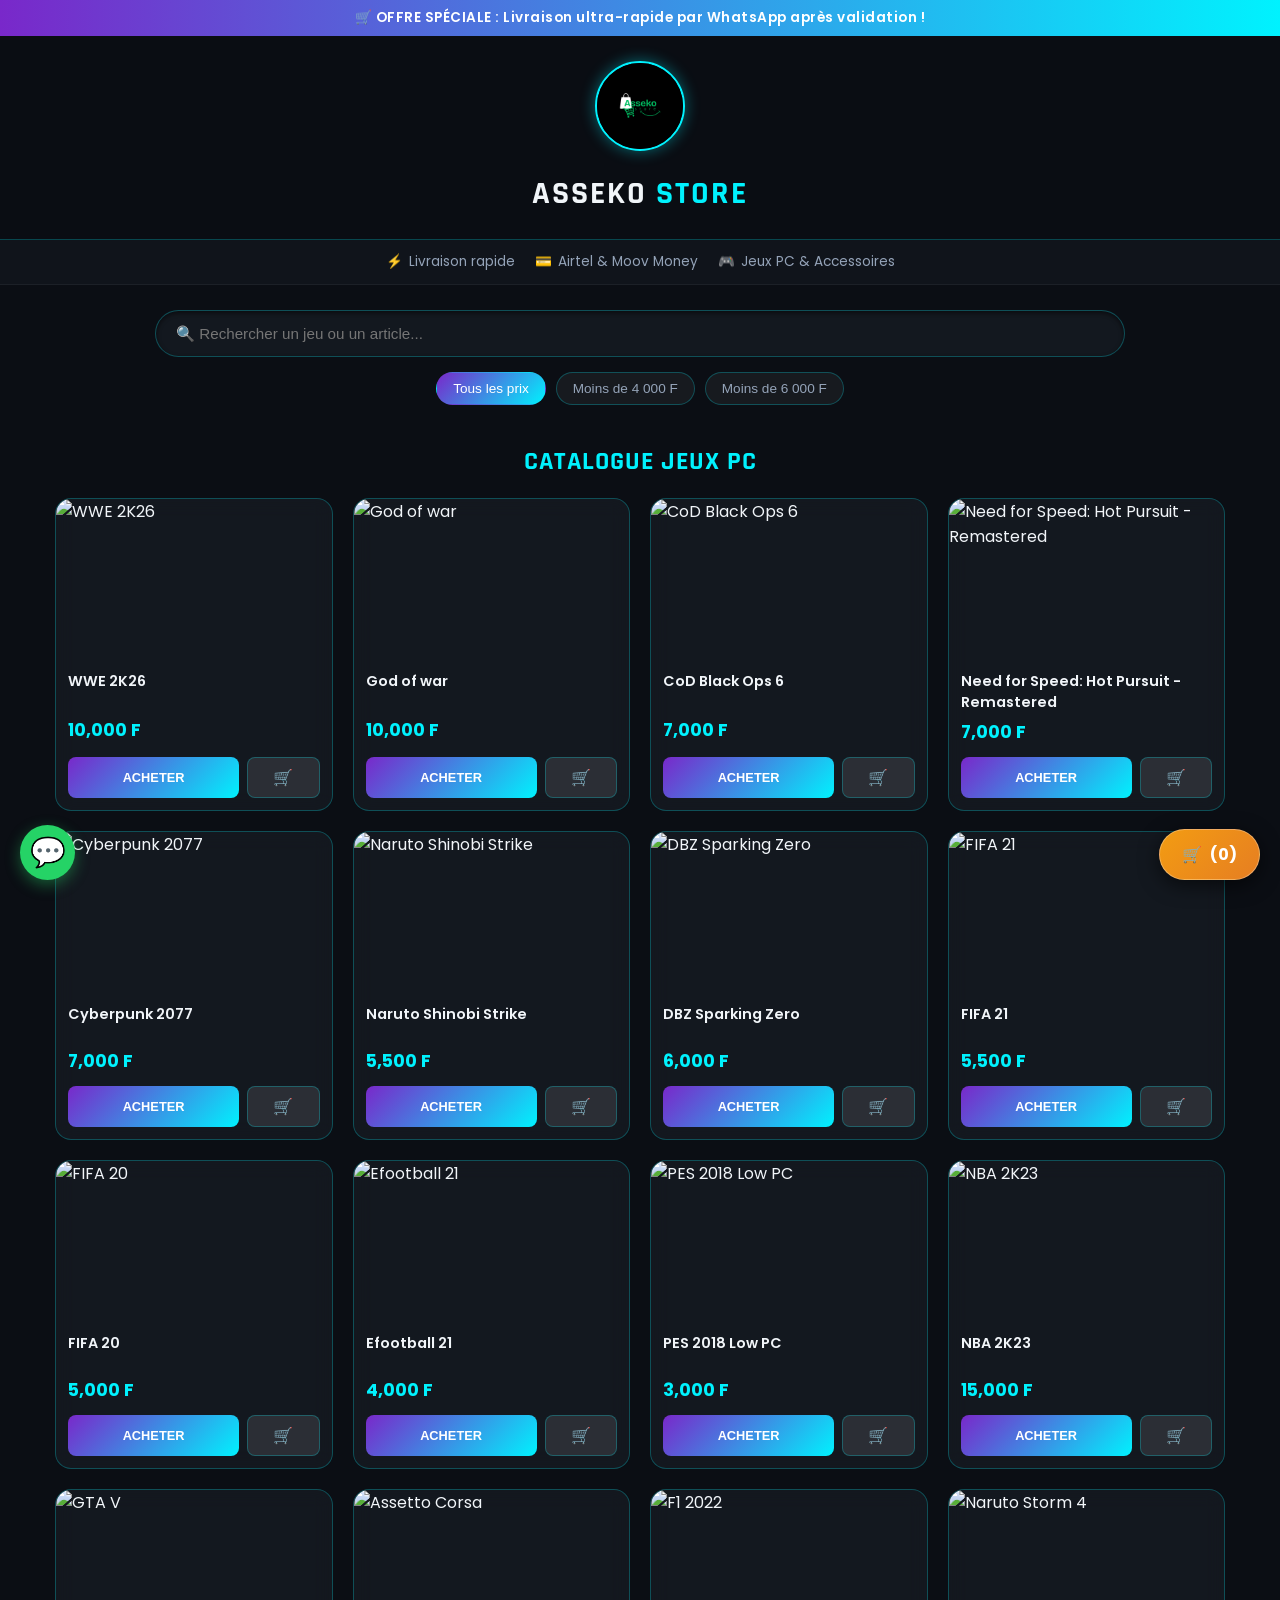
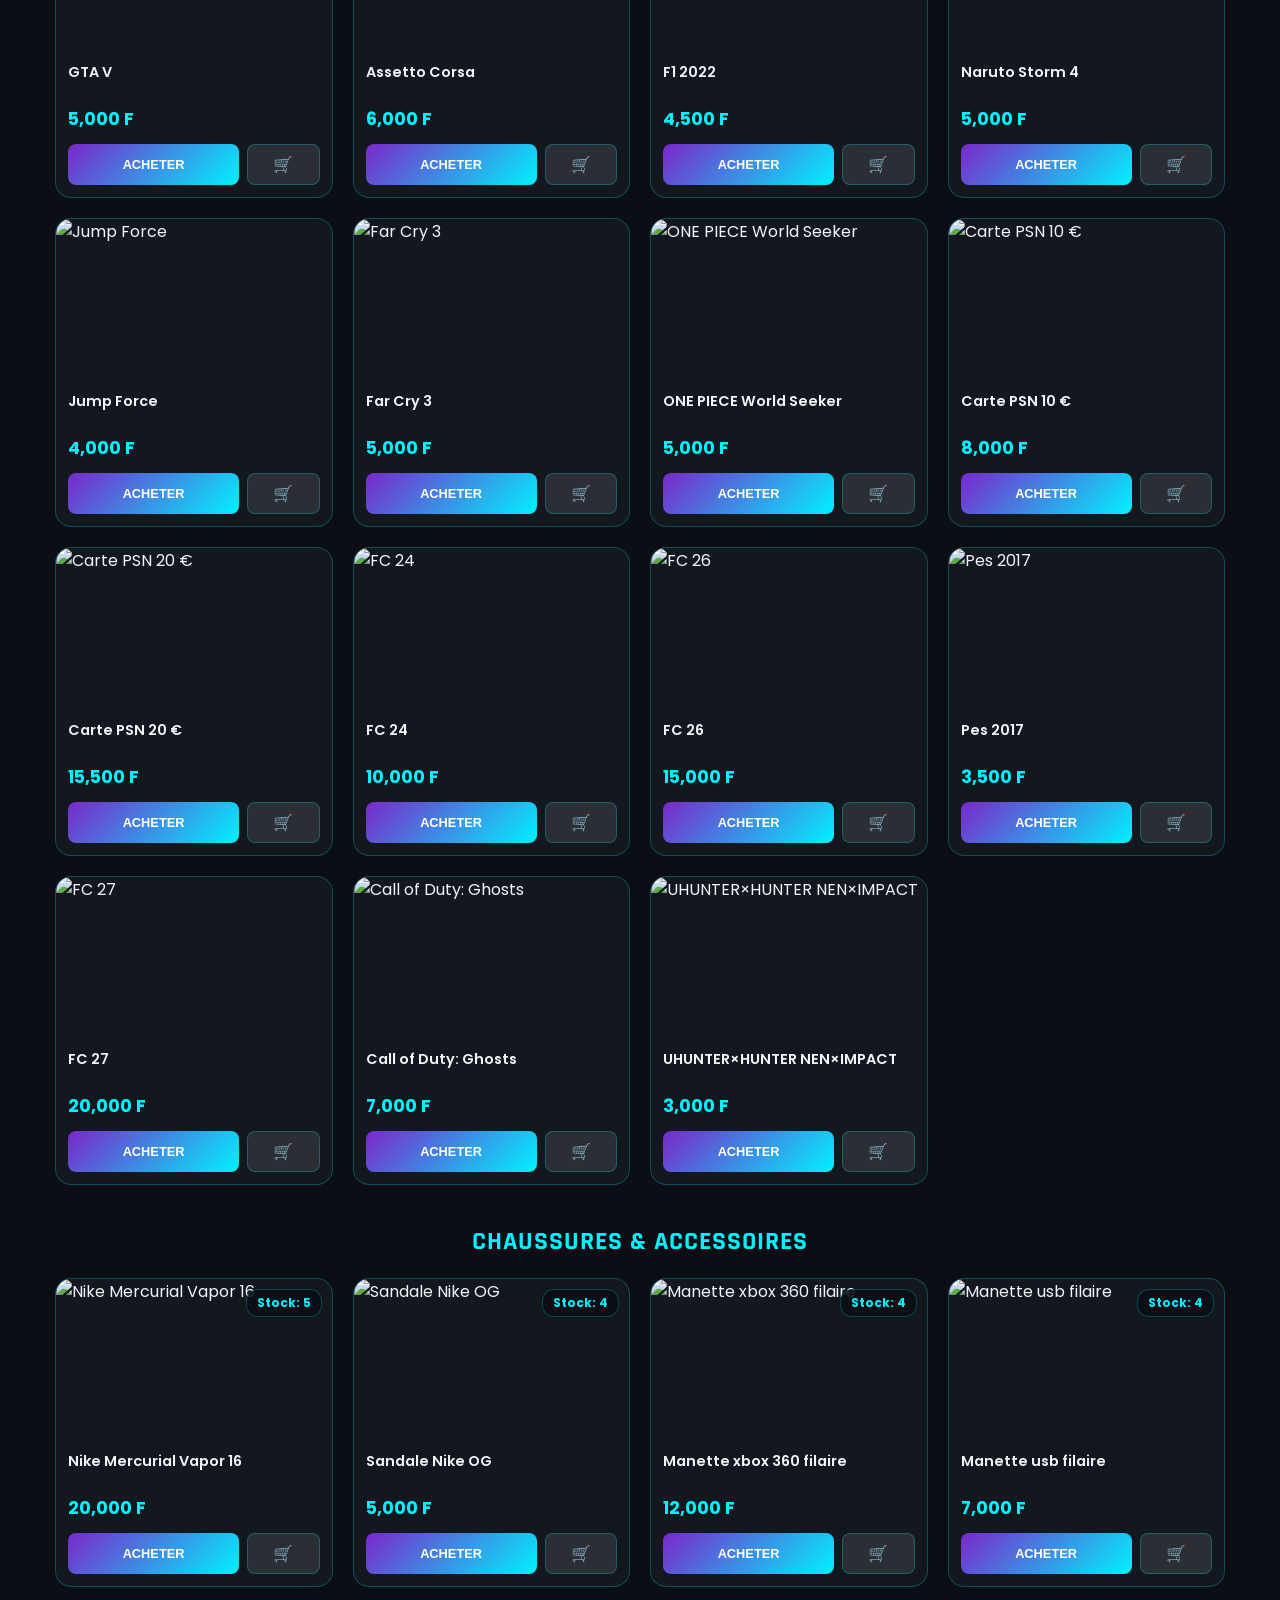
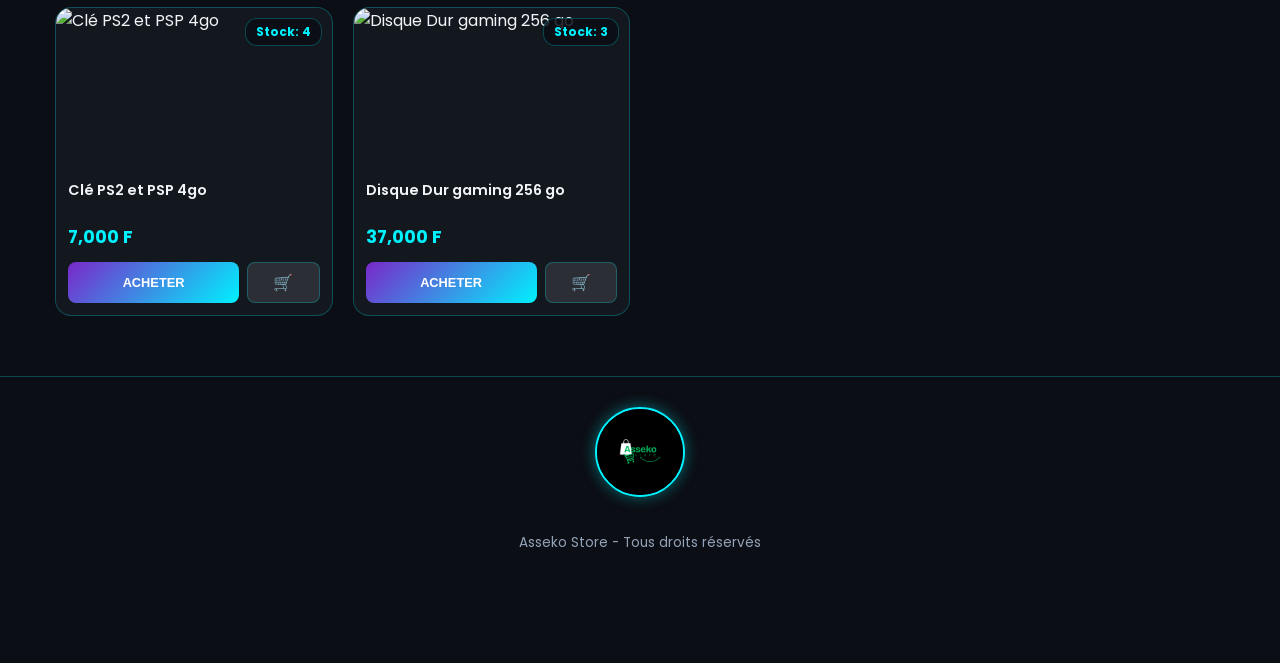
==== commit 5ac5d749: "Update index.html" ====
--- a/index.html
+++ b/index.html
@@ -331,35 +331,33 @@
 
 <script>
 const listeJeux = [
-{n: "WWE 2K26", p: 8000, img: "https://i.pinimg.com/1200x/c7/ac/6d/c7ac6d5ef0a6ec03e70bdcf4de6e66be.jpg", req: "8 Go RAM, GTX 1060 min.", tail: "60 Go"},
-{n: "GoW Ragnarok", p: 8000, img: "https://i.pinimg.com/736x/8f/cc/bc/8fccbc000427939ea63559a8f1b4cc03.jpg", req: "16 Go RAM, RTX 2060 min.", tail: "110 Go"},
+{n: "WWE 2K26", p: 10000, img: "https://i.pinimg.com/736x/13/65/70/1365700b51d7b557ac980fd8f103350e.jpg", req: "8 Go RAM, GTX 1060 min.", tail: "150 Go"},
+{n: "God of war ", p: 10000, img: "https://i.pinimg.com/1200x/a1/84/9b/a1849baa4d6ccda5098080ad5097e359.jpg", req: "8 Go RAM, RTX 2060 min.", tail: "85 Go"},
 {n: "CoD Black Ops 6", p: 7000, img: "https://i.pinimg.com/736x/4b/17/2a/4b172acbb1a31cf30cfd712e4bb94928.jpg", req: "12 Go RAM, GTX 1060", tail: "100 Go"},
-{n: "God of War", p: 7000, img: "https://i.pinimg.com/1200x/a1/84/9b/a1849baa4d6ccda5098080ad5097e359.jpg", req: "8 Go RAM, GTX 960", tail: "70 Go"},
-{n: "Cyberpunk 2077", p: 5500, img: "https://i.pinimg.com/1200x/76/a4/9a/76a49a5f00a20d5ea0df8dafbbb514bc.jpg", req: "12 Go RAM, GTX 1060", tail: "70 Go"},
+{n: "Need for Speed: Hot Pursuit - Remastered", p: 7000, img: "https://i.pinimg.com/1200x/fa/e5/00/fae50019b8c0e10c6899c37e8049a353.jpg", req: "8 Go RAM, GTX 960", tail: "85 Go"},
+{n: "Cyberpunk 2077", p: 7000, img: "https://i.pinimg.com/1200x/76/a4/9a/76a49a5f00a20d5ea0df8dafbbb514bc.jpg", req: "12 Go RAM, GTX 1060", tail: "70 Go"},
 {n: "Naruto Shinobi Strike", p: 5500, img: "https://i.pinimg.com/736x/ad/05/b2/ad05b260717d91bc4892c5d89eca5c80.jpg", req: "6 Go RAM, GTX 660", tail: "40 Go"},
-{n: "DBZ Sparking Zero", p: 5000, img: "https://i.pinimg.com/736x/e2/aa/6a/e2aa6ae9d6afe729a1d621000fb15405.jpg", req: "8 Go RAM, GTX 970", tail: "30 Go"},
-{n: "FIFA 21", p: 4500, img: "https://i.pinimg.com/736x/24/73/05/247305ab8d34bc58cece9964c5d48b42.jpg", req: "8 Go RAM, GTX 660", tail: "50 Go"},
-{n: "FIFA 20", p: 4000, img: "https://i.pinimg.com/736x/cc/d4/3c/ccd43c3af807fd2650e6782764f13e78.jpg", req: "8 Go RAM", tail: "45 Go"},
+{n: "DBZ Sparking Zero", p: 6000, img: "https://i.pinimg.com/736x/e2/aa/6a/e2aa6ae9d6afe729a1d621000fb15405.jpg", req: "8 Go RAM, GTX 970", tail: "30 Go"},
+{n: "FIFA 21", p: 5500, img: "https://i.pinimg.com/736x/24/73/05/247305ab8d34bc58cece9964c5d48b42.jpg", req: "8 Go RAM, GTX 660", tail: "50 Go"},
+{n: "FIFA 20", p: 5000, img: "https://i.pinimg.com/736x/cc/d4/3c/ccd43c3af807fd2650e6782764f13e78.jpg", req: "8 Go RAM", tail: "45 Go"},
 {n: "Efootball 21", p: 4000, img: "https://i.pinimg.com/736x/01/39/9e/01399ef1fba685b0fee527e7478eb3d1.jpg", req: "8 Go RAM, GTX 670", tail: "40 Go"},
 {n: "PES 2018 Low PC", p: 3000, img: "https://i.pinimg.com/736x/86/f9/f5/86f9f5b37e94acfd341eab4ae9f507ab.jpg", req: "4 Go RAM, Intel HD Graphics", tail: "25 Go"},
-{n: "NBA 2K23", p: 4500, img: "https://i.pinimg.com/736x/20/e7/20/20e7206b03a82fcb026375627008d4bb.jpg", req: "8 Go RAM, GTX 770", tail: "110 Go"},
-{n: "GTA V", p: 4000, img: "https://i.pinimg.com/736x/fe/30/39/fe3039c9dde62dfd179915be1ea5905d.jpg", req: "8 Go RAM, GTX 660", tail: "90 Go"},
+{n: "NBA 2K23", p: 15000, img: "https://i.pinimg.com/736x/20/e7/20/20e7206b03a82fcb026375627008d4bb.jpg", req: "8 Go RAM, GTX 770", tail: "110 Go"},
+{n: "GTA V", p: 5000, img: "https://i.pinimg.com/736x/fe/30/39/fe3039c9dde62dfd179915be1ea5905d.jpg", req: "8 Go RAM, GTX 660", tail: "90 Go"},
 {n: "Assetto Corsa", p: 6000, img: "https://i.pinimg.com/736x/c0/fa/52/c0fa52a3f90b6433827c0ca334241c77.jpg", req: "2 Go RAM, GTX 1060", tail: "40 Go"},
 {n: "F1 2022", p: 4500, img: "https://i.pinimg.com/1200x/20/ad/a9/20ada9cd59ea21f2f8658df69ef9c218.jpg", req: "8 Go RAM, GTX 1050 Ti", tail: "80 Go"},
-{n: "Naruto Storm 4", p: 4000, img: "https://i.pinimg.com/1200x/68/a4/a5/68a4a556802033962ab4e8327b848561.jpg", req: "4 Go RAM, GTX 750", tail: "40 Go"},
+{n: "Naruto Storm 4", p: 5000, img: "https://i.pinimg.com/1200x/68/a4/a5/68a4a556802033962ab4e8327b848561.jpg", req: "4 Go RAM, GTX 750", tail: "40 Go"},
 {n: "Jump Force", p: 4000, img: "https://i.pinimg.com/736x/25/30/66/25306638ebe76311cfbf6bde6caae84f.jpg", req: "8 Go RAM, GTX 1060", tail: "20 Go"},
 {n: "Far Cry 3 ", p: 5000, img: "https://i.pinimg.com/736x/3e/b6/a4/3eb6a4f5b93754b38ce3c2869778e78e.jpg", req: "4 Go RAM", tail: "25 Go"},
-{n: "Red Dead Redemption", p: 4000, img: "https://i.pinimg.com/1200x/7f/6d/48/7f6d48a99cc9352ec7f41f0a970777ee.jpg", req: "8 Go RAM, GTX 1060 min.", tail: "22 Go"},
-{n: "FIFA 23 ULTIMATE EDITION", p: 6000, img: "https://i.pinimg.com/736x/4b/b5/8d/4bb58d6e6cd6f66e037924483d815bd1.jpg", req: "8 Go RAM, GTX 1060 min.", tail: "100 Go"},  
+{n: "ONE PIECE World Seeker", p: 5000, img: "https://i.pinimg.com/1200x/4c/78/04/4c7804370e008e83b3cd222fdad89902.jpg", req: "8 Go RAM, GTX 1060 min.", tail: "50 Go"},
 {n: "Carte PSN 10 €", p: 8000, img: "https://i.pinimg.com/1200x/ac/20/cc/ac20cc35fef9f39dcf5d6a195add5f3e.jpg",  req: "Playstation 4 et Playstation 5"},
 {n: "Carte PSN 20 €", p: 15500, img: "https://i.pinimg.com/736x/eb/11/8c/eb118cee2e9bf799520008ed11d6dbd3.jpg",  req: "Playstation 4 et Playstation 5"}, 
 {n: "FC 24", p: 10000, img: "https://i.pinimg.com/736x/64/02/71/640271a720839b2b097ae9a809b793d1.jpg",  req: "Intel Core i5-6600K @ 3,50 GHz(RAM) : 8 Go", tail: "100 Go"},
 {n: "FC 26", p: 15000, img: "https://i.pinimg.com/1200x/32/06/dd/3206dd46cb3cb8b2b8377119d199ed08.jpg",  req: "Intel Core i5-6600K @ 3,50 GHz(RAM) : 8 Go", tail: "120 Go"},
 {n: "Pes 2017", p: 3500, img: "https://i.pinimg.com/736x/c5/7f/5f/c57f5f0515e4850f1d55ce257268bfec.jpg",  req: "Intel Core i5- GHz(RAM) : 2 Go", tail: "50 Go"},
 {n: "FC 27", p: 20000, img: "https://i.pinimg.com/736x/49/63/89/4963894e96e3b6d2fadfef9bec281060.jpg",  req: "Intel Core i5-6600K @ 3,50 GHz(RAM) : 8 Go", tail: "125 Go"},
-{n: "Call of duty Black ops 2", p: 4000, img: "https://i.pinimg.com/736x/5d/be/53/5dbe53b1765bd78cc44f0d6e0fd29241.jpg", req: "8 Go RAM, GTX 1060", tail: "40 Go"},
-{n: "UNCHARTED: Legacy of Thieves Collection", p: 7000, img: "https://i.pinimg.com/1200x/e6/26/06/e626068f415a52c7d8ab8fcaa32e5d80.jpg",  req: "Intel Core i5-6600K @ 3,50 GHz(RAM) : 8 Go", tail: "126 Go"},
-{n: "TEKKEN 7", p: 7000, img: "https://i.pinimg.com/736x/ae/9b/3a/ae9b3ad20fc06f1dfd447e658102a71d.jpg", req: "8 Go RAM, icore5 8th min.", tail: "110 Go"}
+{n: "Call of Duty: Ghosts", p: 7000, img: "https://i.pinimg.com/1200x/95/5c/14/955c143e0fd663af1c59f17a2c643967.jpg", req: "6 Go RAM, GTX 1060", tail: "70 Go"},
+{n: "UHUNTER×HUNTER NEN×IMPACT", p: 3000, img: "https://i.pinimg.com/1200x/d4/f0/1b/d4f01be158eb69460177ac77c18ed32b.jpg",  req: "Intel Core i3-6600K(RAM) : 8 Go", tail: "10 Go"}
 ];
 
 const listeAccessoires = [
